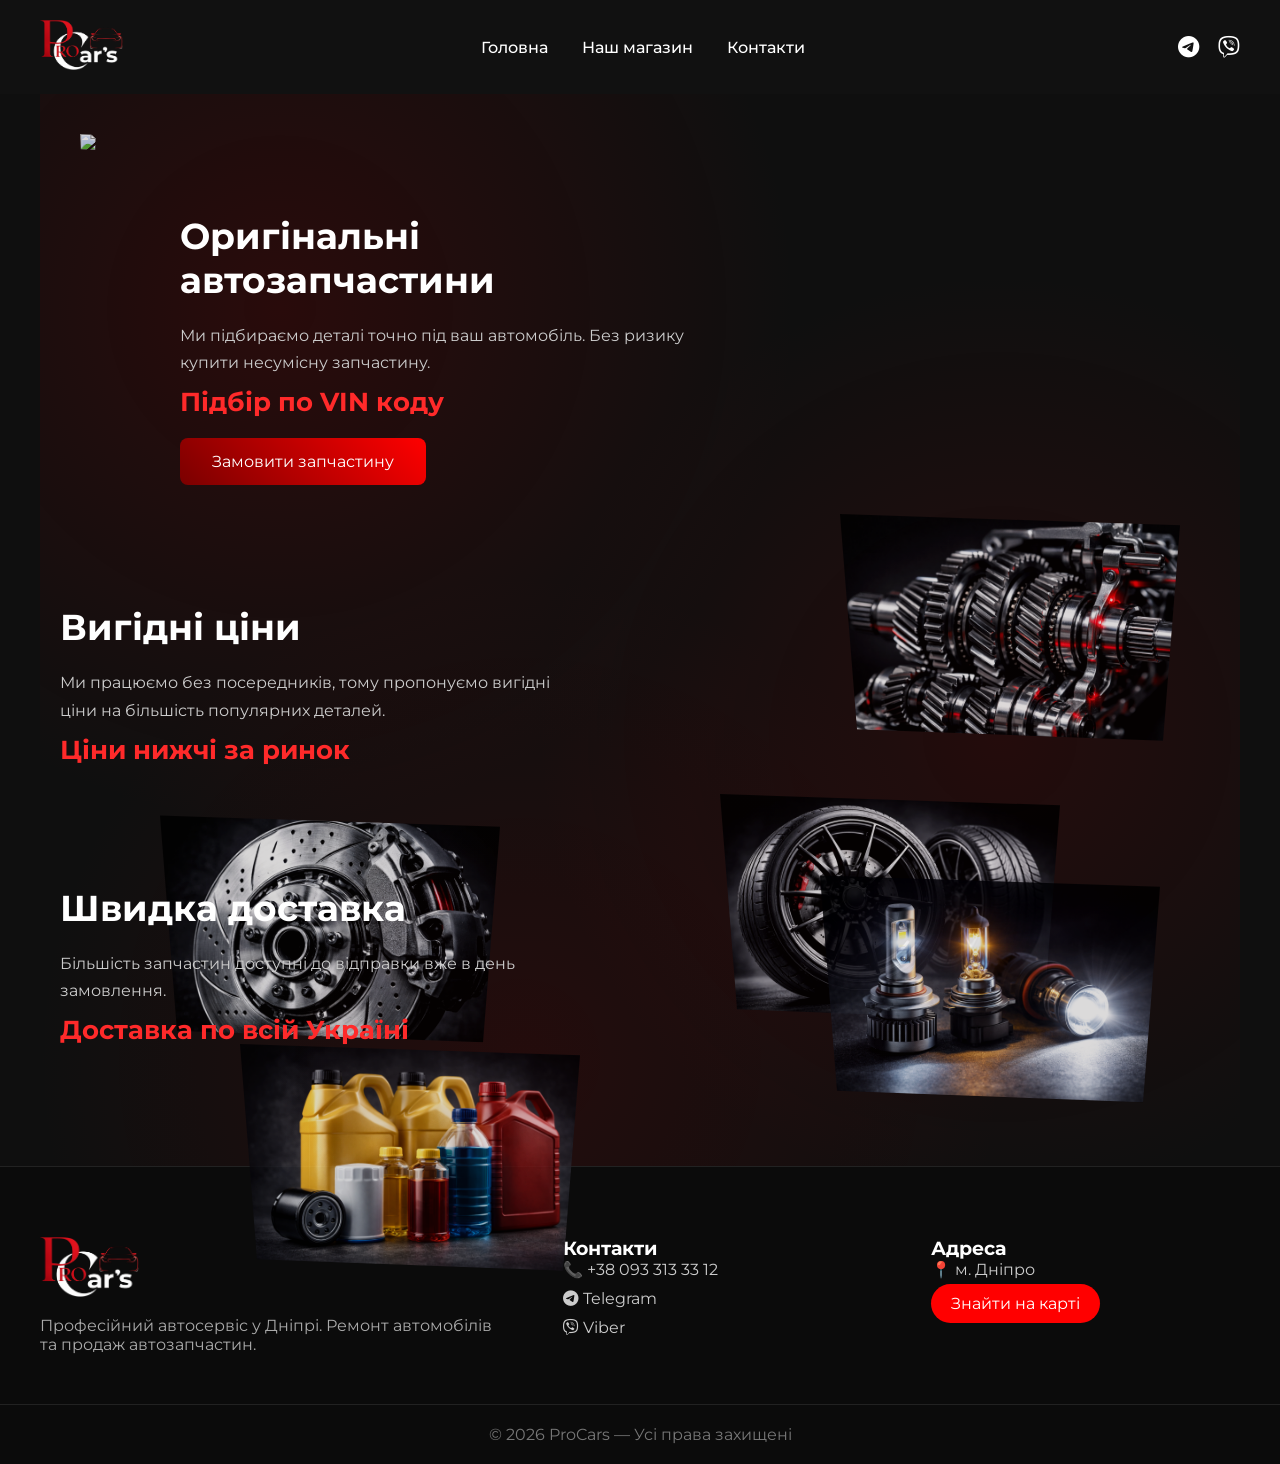
==== shop.html @ b76617d9 "1231вы" ====
<!DOCTYPE html>
<html lang="uk">

    <head>

        <meta charset="UTF-8">
        <meta name="viewport" content="width=device-width, initial-scale=1.0">

        <title>ProCars Магазин автозапчастин</title>

        <link rel="stylesheet" href="css/style.css">

        <link rel="stylesheet" href="https://cdnjs.cloudflare.com/ajax/libs/font-awesome/6.5.0/css/all.min.css">

        <link href="https://fonts.googleapis.com/css2?family=Montserrat:wght@300;400;500;600;700&display=swap" rel="stylesheet">

    </head>

    <body>


        <h1 class="seo-hidden">

        магазин автозапчастин україна
        купити автозапчастини
        підбір запчастин по vin
        оригінальні автозапчастини
        запчастини bmw audi mercedes volkswagen toyota
        автозапчастини дніпро
        доставка автозапчастин україна

        </h1>


        <header class="header">

            <div class="container header__wrap">

                <div class="logo">

                    <a href="index.html">
                        <img src="image/logo.png" alt="ProCars">
                    </a>

                </div>


                <nav class="nav">

                    <a href="index.html">Головна</a>
                    <a href="shop.html">Наш магазин</a>
                    <a href="#footer">Контакти</a>

                </nav>


                <div class="contacts">

                    <a href="https://t.me/">
                        <i class="fa-brands fa-telegram"></i>
                    </a>

                    <a href="viber://chat?number=+380933133312">
                        <i class="fa-brands fa-viber"></i>
                    </a>

                </div>


                <div class="burger" onclick="toggleMenu()">

                    <span></span>
                    <span></span>
                    <span></span>

                </div>

            </div>


            <div class="mobile-menu">

                <a href="index.html">Головна</a>
                <a href="shop.html">Наш магазин</a>
                <a href="#footer">Контакти</a>

                <div class="mobile-contacts">

                    <a href="https://t.me/">
                        <i class="fa-brands fa-telegram"></i> Telegram
                    </a>

                    <a href="viber://chat?number=+380933133312">
                        <i class="fa-brands fa-viber"></i> Viber
                    </a>

                </div>

            </div>

        </header>



        <section class="shop">


            <div class="shop-patch patch-engine">
                <img src="image/engine.jpg">
            </div>

            <div class="shop-patch patch-gearbox">
                <img src="image/gearbox.jpg">
            </div>

            <div class="shop-patch patch-brake">
                <img src="image/brake.jpg">
            </div>

            <div class="shop-patch patch-wheel">
                <img src="image/wheel.jpg">
            </div>

            <div class="shop-patch patch-filter">
                <img src="image/filter.jpg">
            </div>

            <div class="shop-patch patch-light">
                <img src="image/light.jpg">
            </div>


            <div class="shop-text">

                <h2>Оригінальні автозапчастини</h2>

                    <p>

                    Ми підбираємо деталі точно під ваш автомобіль.
                    Без ризику купити несумісну запчастину.

                    </p>

                <div class="shop-highlight">

                    Підбір по VIN коду

                </div>

                <a class="shop-btn" onclick="openPartsModal()">

                    Замовити запчастину

                </a>

            </div>


            <div class="shop-text">

            <h2>Вигідні ціни</h2>

            <p>

            Ми працюємо без посередників,
            тому пропонуємо вигідні ціни
            на більшість популярних деталей.

            </p>

            <div class="shop-highlight">

            Ціни нижчі за ринок

            </div>

            </div>


            <div class="shop-text">

            <h2>Швидка доставка</h2>

            <p>

            Більшість запчастин доступні
            до відправки вже в день замовлення.

            </p>

            <div class="shop-highlight">

            Доставка по всій Україні

            </div>

            </div>


        </section>



        <footer id="footer" class="footer">

        <div class="container footer-grid">

        <div class="footer-logo">

        <img src="image/logo.png">

        <p class="footer-desc">

        Професійний автосервіс у Дніпрі.
        Ремонт автомобілів та продаж автозапчастин.

        </p>

        </div>


        <div class="footer-contact">

        <h3>Контакти</h3>

        <a href="tel:+380933133312">

        📞 +38 093 313 33 12

        </a>

        <a href="https://t.me/">

        <i class="fa-brands fa-telegram"></i>
        Telegram

        </a>

        <a href="viber://chat?number=+380933133312">

        <i class="fa-brands fa-viber"></i>
        Viber

        </a>

        </div>


        <div class="footer-address">

        <h3>Адреса</h3>

        <p>

        📍 м. Дніпро

        </p>

        <a href="https://maps.google.com/?q=Dnipro" target="_blank" class="map-btn">

        Знайти на карті

        </a>

        </div>

        </div>


        <div class="footer-bottom">

        © 2026 ProCars — Усі права захищені

        </div>

        </footer>


        <div class="modal" id="partsModal">

        <div class="modal__content">

        <span class="modal__close" onclick="closePartsModal()">✕</span>

        <h3>Замовлення запчастини</h3>

        <input type="text" placeholder="Марка та модель авто">

        <input type="text" placeholder="Рік випуску">

        <input type="text" placeholder="VIN код">

        <textarea placeholder="Яка запчастина потрібна"></textarea>

        <button class="main-btn">

        Відправити запит

        </button>

        </div>

        </div>


        <script src="js/script.js"></script>

    </body>
</html>
---- css/style.css ----
/* =====================================
RESET
===================================== */

* {
    margin: 0;
    padding: 0;
    box-sizing: border-box;
}

body {
    font-family: "Montserrat", sans-serif;
    background: #0f0f0f;
    color: white;
}

a {
    text-decoration: none;
    color: inherit;
}

.container {
    width: 1200px;
    max-width: 95%;
    margin: auto;
}

.seo-hidden {
    position: absolute;
    left: -9999px;
}


/* =====================================
HEADER
===================================== */

.header {
    background: #111;
    padding: 20px 0;
    position: sticky;
    top: 0;
    z-index: 999;
}

.header__wrap {
    display: flex;
    align-items: center;
    justify-content: space-between;
}

.logo img {
    height: 50px;
}

.nav a {
    margin: 0 15px;
    font-weight: 500;
    position: relative;
}

.nav a::after {
    content: "";
    position: absolute;
    bottom: -5px;
    left: 0;
    width: 0%;
    height: 2px;
    background: red;
    transition: 0.3s;
}

.nav a:hover::after {
    width: 100%;
}

.contacts i {
    font-size: 22px;
    margin-left: 15px;
}

.contacts i:hover {
    color: red;
}


/* =====================================
BURGER
===================================== */

.burger {
    display: none;
    flex-direction: column;
    gap: 5px;
    cursor: pointer;
}

.burger span {
    width: 25px;
    height: 3px;
    background: white;
}


/* =====================================
MOBILE MENU
===================================== */

.mobile-menu {
    position: fixed;
    top: 0;
    right: -100%;
    width: 260px;
    height: 100vh;

    background: #111;

    display: flex;
    flex-direction: column;

    padding: 40px 30px;
    gap: 20px;

    transition: 0.3s;

    z-index: 9999;
}

.mobile-menu.active {
    right: 0;
}

.mobile-contacts {
    margin-top: 20px;

    display: flex;
    flex-direction: column;
    gap: 15px;
}


/* =====================================
HERO
===================================== */

.hero {
    height: 90vh;

    background: url("../image/fon.jpg") center/cover no-repeat;

    position: relative;

    display: flex;
    align-items: center;
    justify-content: center;

    text-align: center;
}

.hero__overlay {
    position: absolute;
    inset: 0;
    background: rgba(0,0,0,0.65);
}

.hero__content {
    position: relative;
    z-index: 2;
    max-width: 700px;
}

.hero h2 {
    font-size: 58px;
    margin-bottom: 20px;
    font-weight: 800;
}

.hero p {
    font-size: 22px;
    margin-bottom: 35px;
}

.main-btn {
    background: linear-gradient(45deg,#b80000,#ff0000);
    padding: 18px 50px;

    border: none;
    border-radius: 40px;

    font-size: 20px;
    font-weight: 700;

    cursor: pointer;

    box-shadow: 0 0 25px rgba(255,0,0,0.5);

    transition: 0.3s;
}

.main-btn:hover {
    transform: scale(1.05);
}

.hero__features {
    margin-top: 30px;

    display: flex;
    flex-direction: column;
    gap: 12px;

    align-items: center;
}

.hero__features p {
    background: rgba(255,255,255,0.1);
    padding: 10px 20px;
    border-radius: 12px;
}


/* =====================================
DIVIDER HERO → PARTS
===================================== */

.hero-divider {
    position: relative;
    height: 150px;
    background: #0f0f0f;
}

.hero-divider::before {

    content: "";

    position: absolute;

    top: -120px;
    left: 0;

    width: 100%;
    height: 200px;

    background: #0f0f0f;

    transform: skewY(-5deg);
}


/* =====================================
PARTS ORDER
===================================== */

.parts-order {
    position: relative;

    min-height: 80vh;

    display: flex;
    align-items: center;
    justify-content: center;

    text-align: center;
}

.parts-order::before {
    content: "";

    position: absolute;
    inset: 0;

    background:
        linear-gradient(rgba(0,0,0,0.85),rgba(0,0,0,0.95)),
        url("../image/parts-bg.jpg") center/cover no-repeat;
}

.parts-content {
    position: relative;
    z-index: 2;
    max-width: 700px;
}

.parts-content h2 {
    font-size: 48px;
    margin-bottom: 25px;
}

.parts-content p {
    font-size: 20px;
    color: #ddd;
    margin-bottom: 40px;
}

.order-btn {
    background: linear-gradient(45deg,#b80000,#ff0000);
    padding: 20px 55px;

    border: none;
    border-radius: 40px;

    font-size: 20px;

    cursor: pointer;
}


/* =====================================
SERVICES
===================================== */

.services {
    padding: 110px 0;
}

.section-title {
    text-align: center;
    font-size: 40px;
    margin-bottom: 70px;
}

.services-grid {
    display: grid;
    grid-template-columns: repeat(3,1fr);
    gap: 35px;
}

.service-card {
    background: #161616;

    padding: 40px;

    border-radius: 16px;

    text-align: center;

    transition: 0.3s;
}

.service-card:hover {
    transform: translateY(-8px);
    box-shadow: 0 10px 30px rgba(0,0,0,0.7);
}

.service-icon {
    width: 70px;
    height: 70px;

    background: red;

    margin: auto;
    margin-bottom: 20px;

    border-radius: 50%;

    display: flex;
    align-items: center;
    justify-content: center;
}


/* =====================================
SHOP PAGE
===================================== */

.shop {

    position: relative;

    max-width: 1200px;
    margin: auto;

    padding: 120px 20px;

    display: flex;
    flex-direction: column;
    gap: 120px;
}


/* фон */

.shop::before {

    content: "";

    position: absolute;
    inset: 0;

    background:

        radial-gradient(circle at 20% 20%, rgba(120,0,0,.25), transparent 40%),
        radial-gradient(circle at 80% 60%, rgba(120,0,0,.2), transparent 40%),
        radial-gradient(circle at 40% 90%, rgba(120,0,0,.2), transparent 40%);

    pointer-events: none;
}


/* латки */

.shop-patch {
    position: absolute;
    z-index: 1;
}

.shop-patch img {

    width: 340px;

    opacity: 0.85;

    clip-path: polygon(
        0 0,
        100% 5%,
        95% 100%,
        5% 95%
    );

    box-shadow: 0 20px 40px rgba(0,0,0,0.6);
}


/* позиции */

.patch-engine { top: 40px; left: 40px; }
.patch-gearbox { top: 420px; right: 60px; }
.patch-brake { bottom: 120px; left: 120px; }
.patch-wheel { top: 700px; right: 180px; }
.patch-filter { top: 950px; left: 200px; }
.patch-light { bottom: 60px; right: 80px; }


/* текст */

.shop-text {

    position: relative;
    z-index: 2;

    max-width: 520px;
}

.shop-text:nth-child(5) {
    margin-left: auto;
}

.shop-text:nth-child(7) {
    margin-left: 120px;
}

.shop-text h2 {
    font-size: 36px;
    margin-bottom: 20px;
}

.shop-text p {
    color: #ccc;
    line-height: 1.7;
}

.shop-highlight {
    font-size: 26px;
    font-weight: bold;
    color: #ff2a2a;
    margin-top: 10px;
}

.shop-btn {

    display: inline-block;

    margin-top: 20px;

    padding: 14px 32px;

    background: linear-gradient(45deg,#7a0000,#ff0000);

    border-radius: 8px;
}


/* =====================================
FOOTER
===================================== */

.footer {

    background: #0b0b0b;

    padding: 70px 0 0;

    border-top: 1px solid #222;
}

.footer-grid {

    display: grid;

    grid-template-columns: 1.5fr 1fr 1fr;

    gap: 60px;
}

.footer-logo img {
    height: 60px;
    margin-bottom: 15px;
}

.footer-desc {
    color: #aaa;
}

.footer-contact a {
    display: block;
    margin-bottom: 10px;
    color: #ccc;
}

.footer-address p {
    color: #ccc;
    margin-bottom: 15px;
}

.map-btn {

    background: red;

    padding: 10px 20px;

    border-radius: 25px;
}

.footer-bottom {

    text-align: center;

    margin-top: 50px;

    padding: 20px;

    border-top: 1px solid #222;

    color: #777;
}


/* =====================================
MODAL
===================================== */

.modal {

    position: fixed;

    top: 0;
    left: 0;

    width: 100%;
    height: 100%;

    display: none;

    align-items: center;
    justify-content: center;

    background: rgba(0,0,0,0.85);

    z-index: 99999;
}

.modal.active {
    display: flex;
}

.modal__content {

    position: relative;

    background: #111;

    padding: 45px;

    width: 420px;
    max-width: 90%;

    border-radius: 16px;

    box-shadow: 0 25px 70px rgba(0,0,0,0.9);
}

.modal__content input,
.modal__content textarea {

    width: 100%;

    padding: 14px;

    margin-bottom: 15px;

    background: #1c1c1c;

    border: none;
    border-radius: 6px;

    color: white;
}

.modal__close {

    position: absolute;

    top: 15px;
    right: 20px;

    font-size: 22px;

    cursor: pointer;
}


/* =====================================
ADAPTIVE
===================================== */

@media (max-width: 900px) {

    .nav {
        display: none;
    }

    .contacts {
        display: none;
    }

    .burger {
        display: flex;
    }

    .services-grid {
        grid-template-columns: 1fr 1fr;
    }

    .footer-grid {
        grid-template-columns: 1fr;
        text-align: center;
        gap: 40px;
    }

    .shop-patch {
        display: none;
    }

}

@media (max-width: 600px) {

    .hero h2 {
        font-size: 36px;
    }

    .hero p {
        font-size: 18px;
    }

    .services-grid {
        grid-template-columns: 1fr;
    }

    .parts-content h2 {
        font-size: 32px;
    }

}
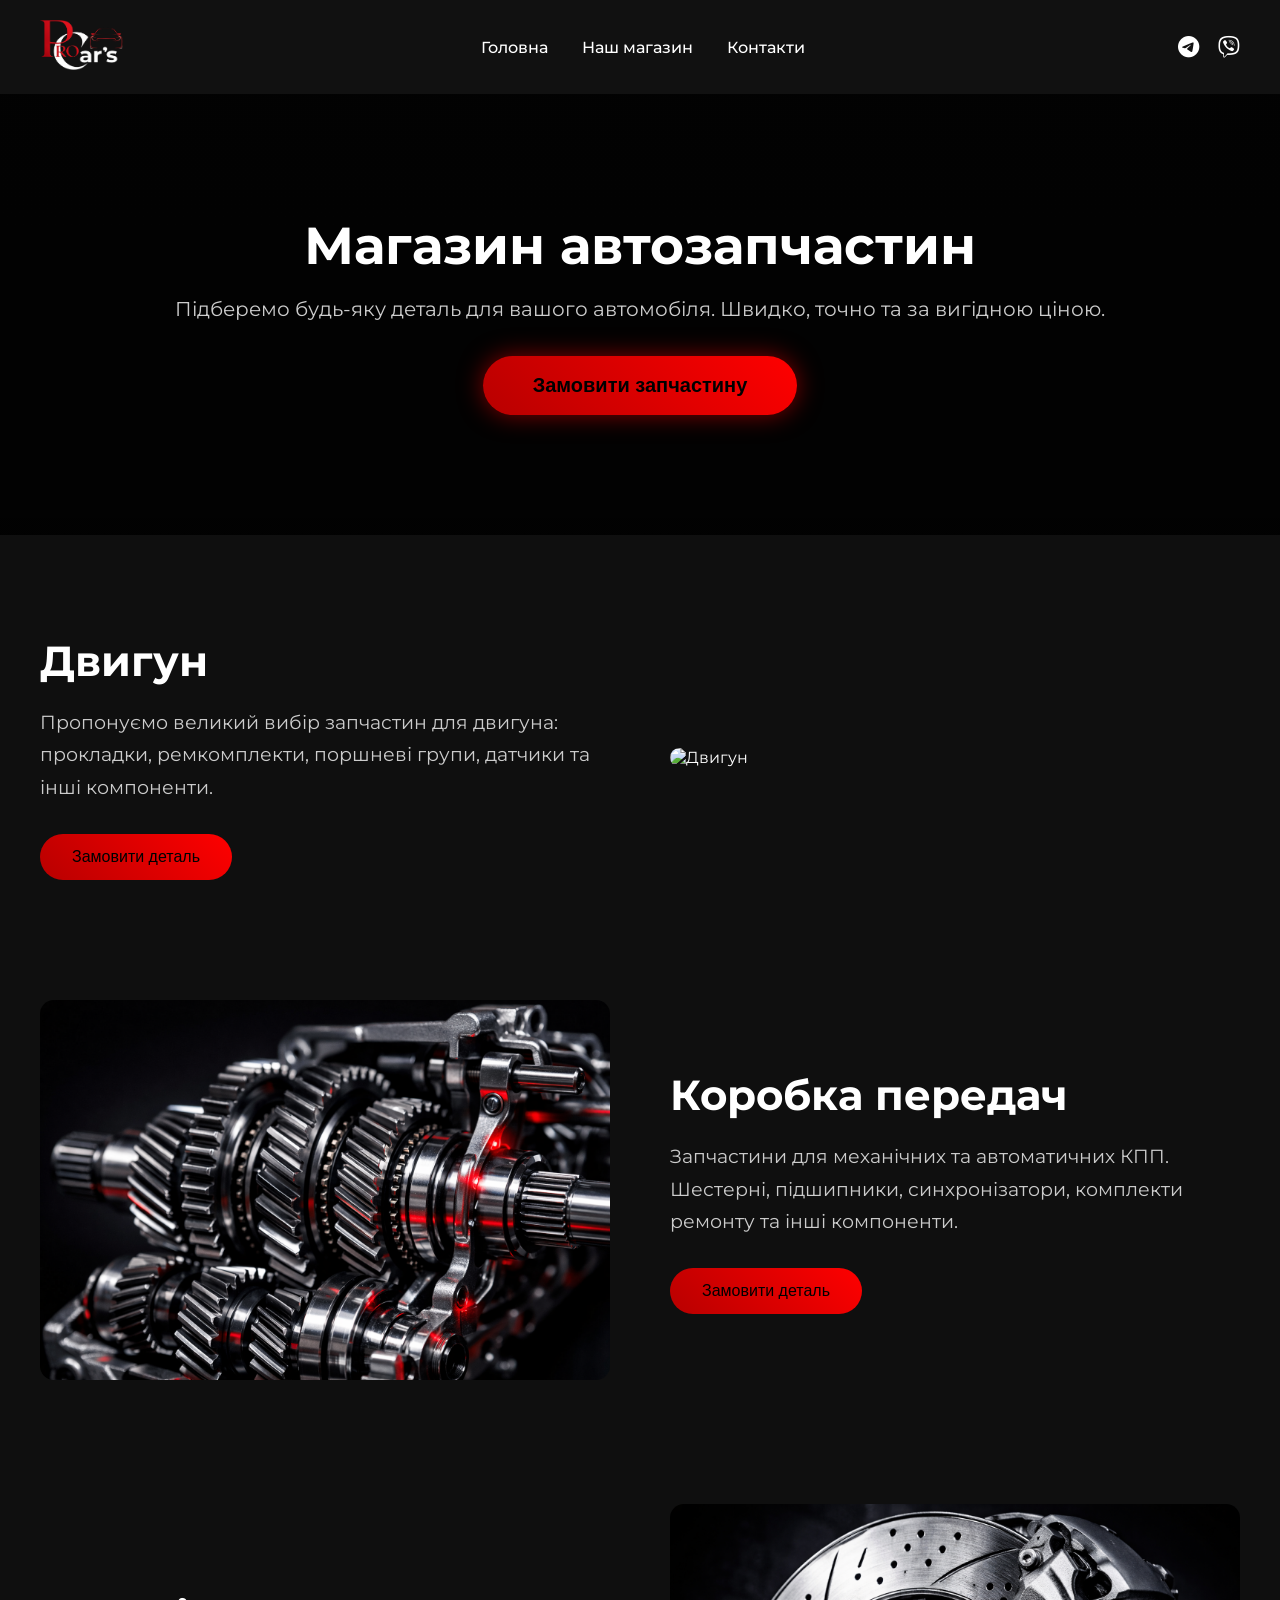
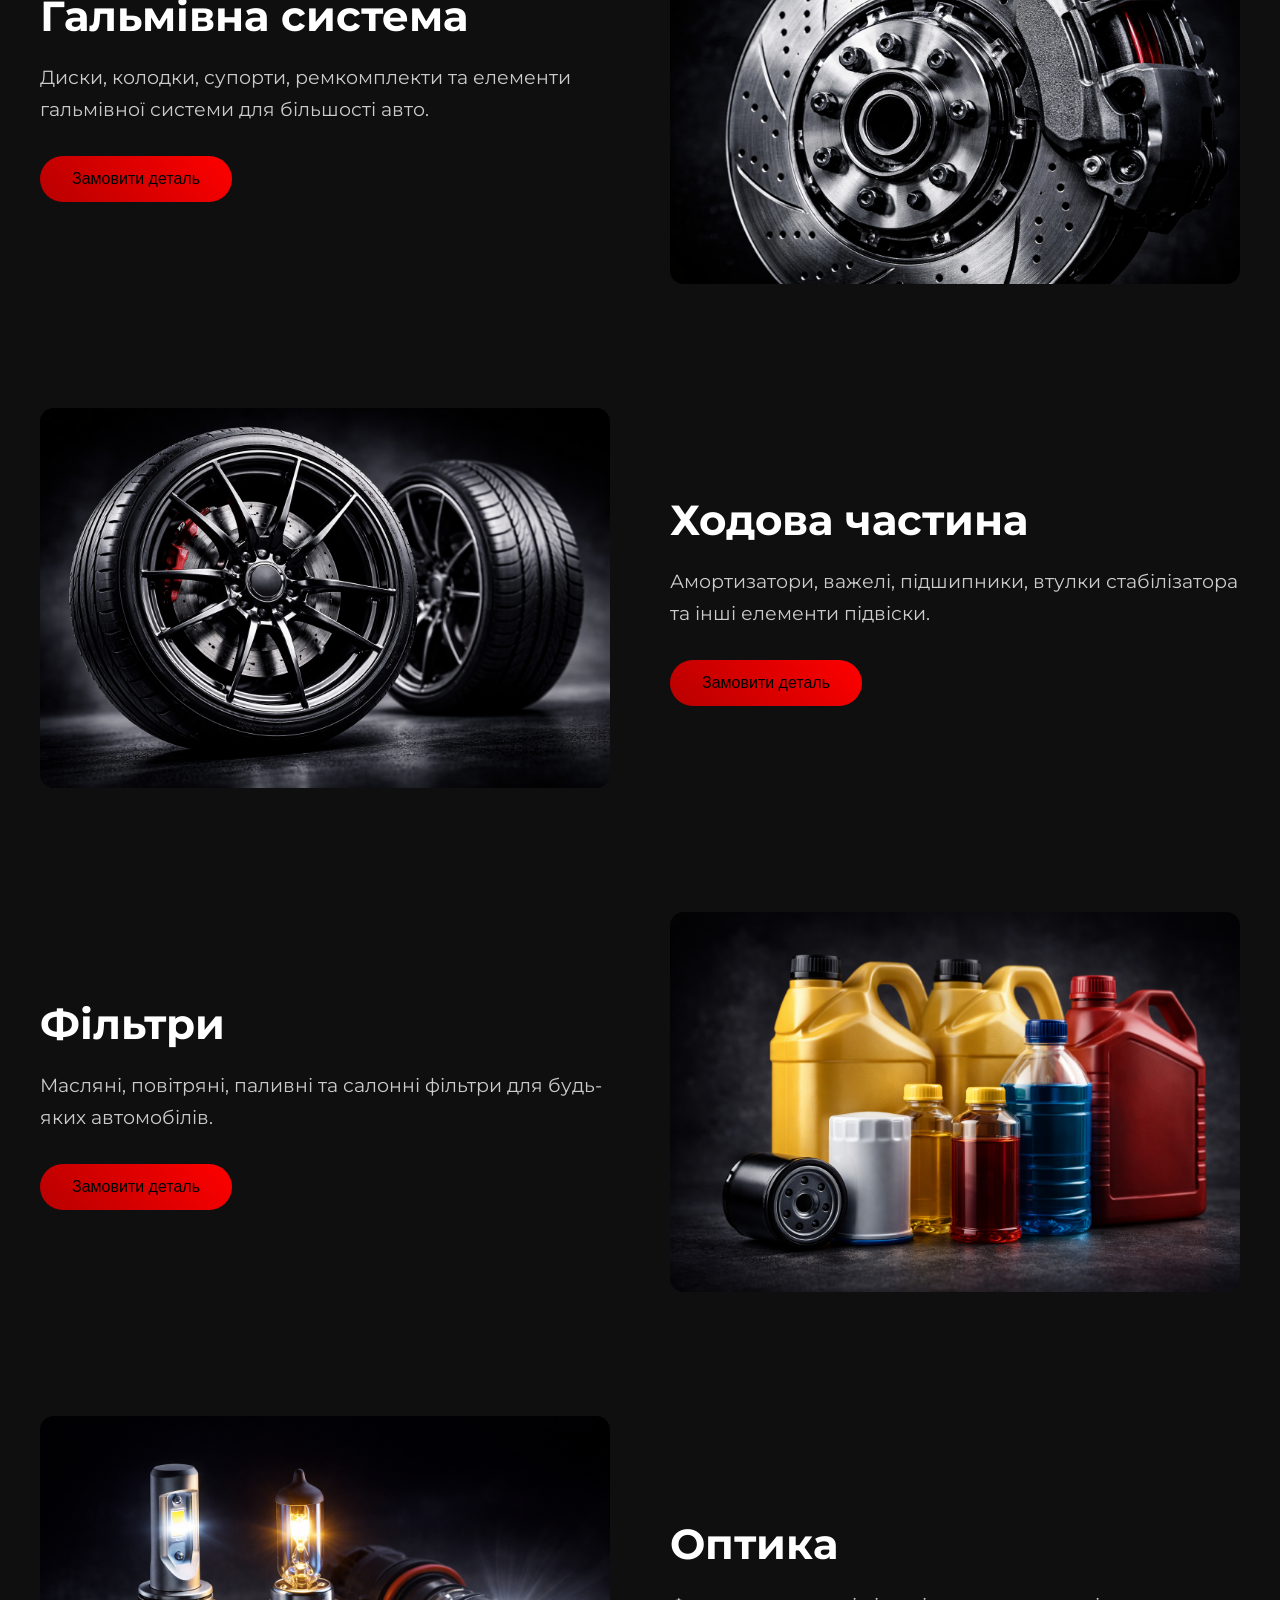
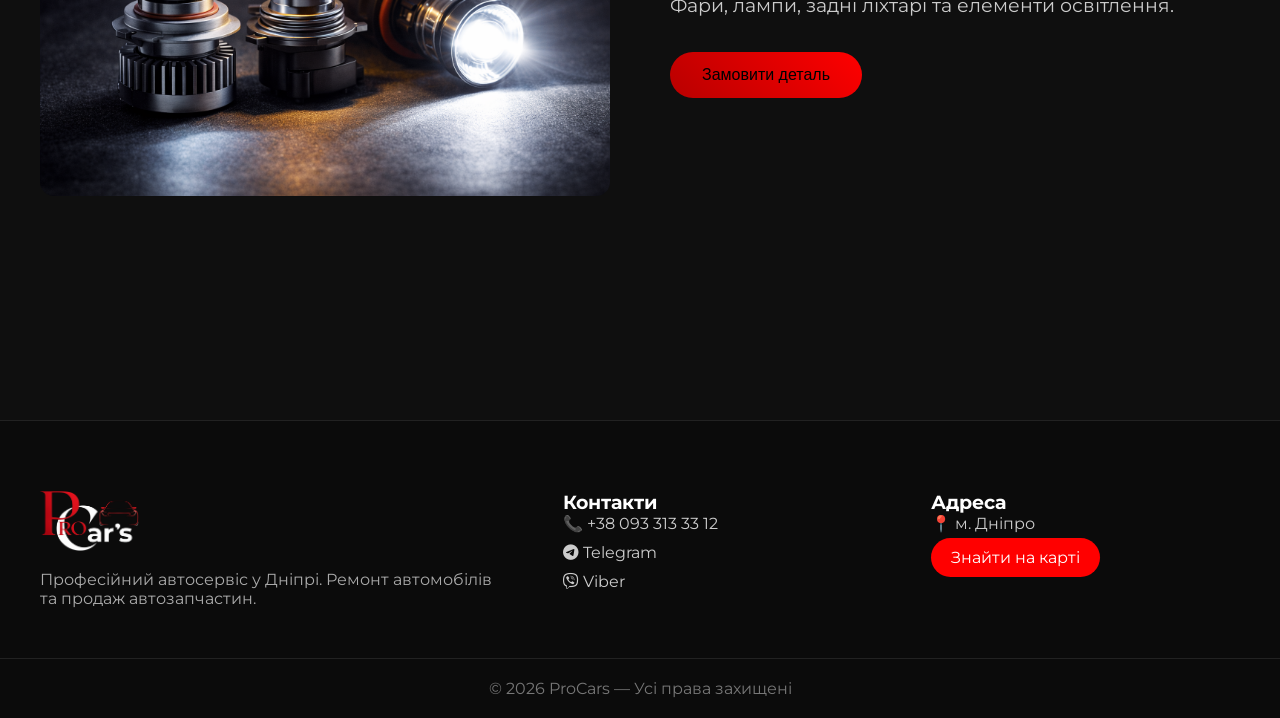
==== commit fd5e5156: "вапвап" ====
--- a/shop.html
+++ b/shop.html
@@ -1,309 +1,488 @@
 <!DOCTYPE html>
 <html lang="uk">
 
-    <head>
-
-        <meta charset="UTF-8">
-        <meta name="viewport" content="width=device-width, initial-scale=1.0">
-
-        <title>ProCars Магазин автозапчастин</title>
-
-        <link rel="stylesheet" href="css/style.css">
-
-        <link rel="stylesheet" href="https://cdnjs.cloudflare.com/ajax/libs/font-awesome/6.5.0/css/all.min.css">
-
-        <link href="https://fonts.googleapis.com/css2?family=Montserrat:wght@300;400;500;600;700&display=swap" rel="stylesheet">
-
-    </head>
-
-    <body>
-
-
-        <h1 class="seo-hidden">
-
-        магазин автозапчастин україна
-        купити автозапчастини
-        підбір запчастин по vin
-        оригінальні автозапчастини
-        запчастини bmw audi mercedes volkswagen toyota
-        автозапчастини дніпро
-        доставка автозапчастин україна
-
-        </h1>
-
-
-        <header class="header">
-
-            <div class="container header__wrap">
-
-                <div class="logo">
-
-                    <a href="index.html">
-                        <img src="image/logo.png" alt="ProCars">
-                    </a>
-
-                </div>
-
-
-                <nav class="nav">
-
-                    <a href="index.html">Головна</a>
-                    <a href="shop.html">Наш магазин</a>
-                    <a href="#footer">Контакти</a>
-
-                </nav>
-
-
-                <div class="contacts">
-
-                    <a href="https://t.me/">
-                        <i class="fa-brands fa-telegram"></i>
-                    </a>
-
-                    <a href="viber://chat?number=+380933133312">
-                        <i class="fa-brands fa-viber"></i>
-                    </a>
-
-                </div>
-
-
-                <div class="burger" onclick="toggleMenu()">
-
-                    <span></span>
-                    <span></span>
-                    <span></span>
-
-                </div>
-
-            </div>
-
-
-            <div class="mobile-menu">
-
-                <a href="index.html">Головна</a>
-                <a href="shop.html">Наш магазин</a>
-                <a href="#footer">Контакти</a>
-
-                <div class="mobile-contacts">
-
-                    <a href="https://t.me/">
-                        <i class="fa-brands fa-telegram"></i> Telegram
-                    </a>
-
-                    <a href="viber://chat?number=+380933133312">
-                        <i class="fa-brands fa-viber"></i> Viber
-                    </a>
-
-                </div>
-
-            </div>
-
-        </header>
-
-
-
-        <section class="shop">
-
-
-            <div class="shop-patch patch-engine">
-                <img src="image/engine.jpg">
-            </div>
-
-            <div class="shop-patch patch-gearbox">
-                <img src="image/gearbox.jpg">
-            </div>
-
-            <div class="shop-patch patch-brake">
-                <img src="image/brake.jpg">
-            </div>
-
-            <div class="shop-patch patch-wheel">
-                <img src="image/wheel.jpg">
-            </div>
-
-            <div class="shop-patch patch-filter">
-                <img src="image/filter.jpg">
-            </div>
-
-            <div class="shop-patch patch-light">
-                <img src="image/light.jpg">
-            </div>
-
-
-            <div class="shop-text">
-
-                <h2>Оригінальні автозапчастини</h2>
-
-                    <p>
-
-                    Ми підбираємо деталі точно під ваш автомобіль.
-                    Без ризику купити несумісну запчастину.
-
-                    </p>
-
-                <div class="shop-highlight">
-
-                    Підбір по VIN коду
-
-                </div>
-
-                <a class="shop-btn" onclick="openPartsModal()">
-
-                    Замовити запчастину
-
-                </a>
-
-            </div>
-
-
-            <div class="shop-text">
-
-            <h2>Вигідні ціни</h2>
-
-            <p>
-
-            Ми працюємо без посередників,
-            тому пропонуємо вигідні ціни
-            на більшість популярних деталей.
-
-            </p>
-
-            <div class="shop-highlight">
-
-            Ціни нижчі за ринок
-
-            </div>
-
-            </div>
-
-
-            <div class="shop-text">
-
-            <h2>Швидка доставка</h2>
-
-            <p>
-
-            Більшість запчастин доступні
-            до відправки вже в день замовлення.
-
-            </p>
-
-            <div class="shop-highlight">
-
-            Доставка по всій Україні
-
-            </div>
-
-            </div>
-
-
-        </section>
-
-
-
-        <footer id="footer" class="footer">
-
-        <div class="container footer-grid">
-
-        <div class="footer-logo">
-
-        <img src="image/logo.png">
-
-        <p class="footer-desc">
-
-        Професійний автосервіс у Дніпрі.
-        Ремонт автомобілів та продаж автозапчастин.
+<head>
+
+    <!-- META -->
+
+    <meta charset="UTF-8">
+    <meta name="viewport" content="width=device-width, initial-scale=1.0">
+
+    <title>ProCars Магазин автозапчастин</title>
+
+
+    <!-- CSS -->
+
+    <link rel="stylesheet" href="css/style.css">
+
+
+    <!-- ICONS -->
+
+    <link rel="stylesheet"
+          href="https://cdnjs.cloudflare.com/ajax/libs/font-awesome/6.5.0/css/all.min.css">
+
+
+    <!-- FONTS -->
+
+    <link href="https://fonts.googleapis.com/css2?family=Montserrat:wght@300;400;500;600;700&display=swap"
+          rel="stylesheet">
+
+</head>
+
+
+
+<body>
+
+
+<!-- SEO H1 -->
+
+<h1 class="seo-hidden">
+
+    магазин автозапчастин україна
+    купити автозапчастини
+    підбір запчастин по vin
+    оригінальні автозапчастини
+    запчастини bmw audi mercedes volkswagen toyota
+    автозапчастини дніпро
+    доставка автозапчастин україна
+
+</h1>
+
+
+
+<!-- =====================================
+HEADER
+===================================== -->
+
+<header class="header">
+
+    <div class="container header__wrap">
+
+        <div class="logo">
+
+            <a href="index.html">
+                <img src="image/logo.png" alt="ProCars">
+            </a>
+
+        </div>
+
+
+        <nav class="nav">
+
+            <a href="index.html">Головна</a>
+            <a href="shop.html">Наш магазин</a>
+            <a href="#footer">Контакти</a>
+
+        </nav>
+
+
+        <div class="contacts">
+
+            <a href="https://t.me/">
+                <i class="fa-brands fa-telegram"></i>
+            </a>
+
+            <a href="viber://chat?number=+380933133312">
+                <i class="fa-brands fa-viber"></i>
+            </a>
+
+        </div>
+
+
+        <div class="burger" onclick="toggleMenu()">
+
+            <span></span>
+            <span></span>
+            <span></span>
+
+        </div>
+
+    </div>
+
+
+    <!-- MOBILE MENU -->
+
+    <div class="mobile-menu">
+
+        <a href="index.html">Головна</a>
+        <a href="shop.html">Наш магазин</a>
+        <a href="#footer">Контакти</a>
+
+        <div class="mobile-contacts">
+
+            <a href="https://t.me/">
+                <i class="fa-brands fa-telegram"></i> Telegram
+            </a>
+
+            <a href="viber://chat?number=+380933133312">
+                <i class="fa-brands fa-viber"></i> Viber
+            </a>
+
+        </div>
+
+    </div>
+
+</header>
+
+
+
+<!-- =====================================
+SHOP HERO
+===================================== -->
+
+<section class="shop-hero">
+
+    <div class="container">
+
+        <h2>
+
+            Магазин автозапчастин
+
+        </h2>
+
+        <p>
+
+            Підберемо будь-яку деталь для вашого автомобіля.
+            Швидко, точно та за вигідною ціною.
 
         </p>
 
-        </div>
-
-
-        <div class="footer-contact">
-
-        <h3>Контакти</h3>
-
-        <a href="tel:+380933133312">
-
-        📞 +38 093 313 33 12
-
-        </a>
-
-        <a href="https://t.me/">
-
-        <i class="fa-brands fa-telegram"></i>
-        Telegram
-
-        </a>
-
-        <a href="viber://chat?number=+380933133312">
-
-        <i class="fa-brands fa-viber"></i>
-        Viber
-
-        </a>
-
-        </div>
-
-
-        <div class="footer-address">
-
-        <h3>Адреса</h3>
-
-        <p>
-
-        📍 м. Дніпро
-
-        </p>
-
-        <a href="https://maps.google.com/?q=Dnipro" target="_blank" class="map-btn">
-
-        Знайти на карті
-
-        </a>
-
-        </div>
-
-        </div>
-
-
-        <div class="footer-bottom">
-
-        © 2026 ProCars — Усі права захищені
-
-        </div>
-
-        </footer>
-
-
-        <div class="modal" id="partsModal">
-
-        <div class="modal__content">
+        <button class="main-btn" onclick="openPartsModal()">
+
+            Замовити запчастину
+
+        </button>
+
+    </div>
+
+</section>
+
+
+
+<!-- =====================================
+SHOP CONTENT (СТЕНГАЗЕТА)
+===================================== -->
+
+<section class="shop-categories">
+
+    <div class="container">
+
+
+
+        <!-- ENGINE -->
+
+        <div class="shop-row">
+
+            <div class="shop-text">
+
+                <h2>Двигун</h2>
+
+                <p>
+
+                    Пропонуємо великий вибір запчастин для двигуна:
+                    прокладки, ремкомплекти, поршневі групи,
+                    датчики та інші компоненти.
+
+                </p>
+
+                <button class="shop-btn" onclick="openPartsModal()">
+
+                    Замовити деталь
+
+                </button>
+
+            </div>
+
+
+            <div class="shop-image">
+
+                <img src="image/engine.jpg" alt="Двигун">
+
+            </div>
+
+        </div>
+
+
+
+        <!-- GEARBOX -->
+
+        <div class="shop-row reverse">
+
+            <div class="shop-text">
+
+                <h2>Коробка передач</h2>
+
+                <p>
+
+                    Запчастини для механічних та автоматичних КПП.
+                    Шестерні, підшипники, синхронізатори,
+                    комплекти ремонту та інші компоненти.
+
+                </p>
+
+                <button class="shop-btn" onclick="openPartsModal()">
+
+                    Замовити деталь
+
+                </button>
+
+            </div>
+
+
+            <div class="shop-image">
+
+                <img src="image/gearbox.jpg" alt="Коробка передач">
+
+            </div>
+
+        </div>
+
+
+
+        <!-- BRAKES -->
+
+        <div class="shop-row">
+
+            <div class="shop-text">
+
+                <h2>Гальмівна система</h2>
+
+                <p>
+
+                    Диски, колодки, супорти,
+                    ремкомплекти та елементи
+                    гальмівної системи для більшості авто.
+
+                </p>
+
+                <button class="shop-btn" onclick="openPartsModal()">
+
+                    Замовити деталь
+
+                </button>
+
+            </div>
+
+
+            <div class="shop-image">
+
+                <img src="image/brake.jpg" alt="Гальма">
+
+            </div>
+
+        </div>
+
+
+
+        <!-- SUSPENSION -->
+
+        <div class="shop-row reverse">
+
+            <div class="shop-text">
+
+                <h2>Ходова частина</h2>
+
+                <p>
+
+                    Амортизатори, важелі,
+                    підшипники, втулки стабілізатора
+                    та інші елементи підвіски.
+
+                </p>
+
+                <button class="shop-btn" onclick="openPartsModal()">
+
+                    Замовити деталь
+
+                </button>
+
+            </div>
+
+
+            <div class="shop-image">
+
+                <img src="image/wheel.jpg" alt="Ходова">
+
+            </div>
+
+        </div>
+
+
+
+        <!-- FILTERS -->
+
+        <div class="shop-row">
+
+            <div class="shop-text">
+
+                <h2>Фільтри</h2>
+
+                <p>
+
+                    Масляні, повітряні,
+                    паливні та салонні
+                    фільтри для будь-яких автомобілів.
+
+                </p>
+
+                <button class="shop-btn" onclick="openPartsModal()">
+
+                    Замовити деталь
+
+                </button>
+
+            </div>
+
+
+            <div class="shop-image">
+
+                <img src="image/filter.jpg" alt="Фільтри">
+
+            </div>
+
+        </div>
+
+
+
+        <!-- LIGHT -->
+
+        <div class="shop-row reverse">
+
+            <div class="shop-text">
+
+                <h2>Оптика</h2>
+
+                <p>
+
+                    Фари, лампи,
+                    задні ліхтарі
+                    та елементи освітлення.
+
+                </p>
+
+                <button class="shop-btn" onclick="openPartsModal()">
+
+                    Замовити деталь
+
+                </button>
+
+            </div>
+
+
+            <div class="shop-image">
+
+                <img src="image/light.jpg" alt="Оптика">
+
+            </div>
+
+        </div>
+
+
+
+    </div>
+
+</section>
+
+
+
+<!-- =====================================
+MODAL
+===================================== -->
+
+<div class="modal" id="partsModal">
+
+    <div class="modal__content">
 
         <span class="modal__close" onclick="closePartsModal()">✕</span>
 
         <h3>Замовлення запчастини</h3>
 
         <input type="text" placeholder="Марка та модель авто">
-
         <input type="text" placeholder="Рік випуску">
-
         <input type="text" placeholder="VIN код">
 
         <textarea placeholder="Яка запчастина потрібна"></textarea>
 
         <button class="main-btn">
-
-        Відправити запит
-
+            Відправити запит
         </button>
 
-        </div>
-
-        </div>
-
-
-        <script src="js/script.js"></script>
-
-    </body>
+    </div>
+
+</div>
+
+
+
+<!-- =====================================
+FOOTER
+===================================== -->
+
+<footer id="footer" class="footer">
+
+<div class="container footer-grid">
+
+<div class="footer-logo">
+
+<img src="image/logo.png">
+
+<p class="footer-desc">
+
+Професійний автосервіс у Дніпрі.
+Ремонт автомобілів та продаж автозапчастин.
+
+</p>
+
+</div>
+
+
+<div class="footer-contact">
+
+<h3>Контакти</h3>
+
+<a href="tel:+380933133312">
+📞 +38 093 313 33 12
+</a>
+
+<a href="https://t.me/">
+<i class="fa-brands fa-telegram"></i> Telegram
+</a>
+
+<a href="viber://chat?number=+380933133312">
+<i class="fa-brands fa-viber"></i> Viber
+</a>
+
+</div>
+
+
+<div class="footer-address">
+
+<h3>Адреса</h3>
+
+<p>
+📍 м. Дніпро
+</p>
+
+<a href="https://maps.google.com/?q=Dnipro"
+   target="_blank"
+   class="map-btn">
+
+Знайти на карті
+
+</a>
+
+</div>
+
+</div>
+
+<div class="footer-bottom">
+© 2026 ProCars — Усі права захищені
+</div>
+
+</footer>
+
+
+
+<script src="js/script.js"></script>
+
+</body>
 </html>
--- a/css/style.css
+++ b/css/style.css
@@ -3,32 +3,43 @@
 ===================================== */
 
 * {
+
     margin: 0;
     padding: 0;
     box-sizing: border-box;
+
 }
 
 body {
+
     font-family: "Montserrat", sans-serif;
     background: #0f0f0f;
     color: white;
+
 }
 
 a {
+
     text-decoration: none;
     color: inherit;
+
 }
 
 .container {
+
     width: 1200px;
     max-width: 95%;
     margin: auto;
+
 }
 
 .seo-hidden {
+
     position: absolute;
     left: -9999px;
-}
+
+}
+
 
 
 /* =====================================
@@ -36,52 +47,75 @@
 ===================================== */
 
 .header {
+
     background: #111;
     padding: 20px 0;
+
     position: sticky;
     top: 0;
     z-index: 999;
+
 }
 
 .header__wrap {
+
     display: flex;
     align-items: center;
     justify-content: space-between;
+
 }
 
 .logo img {
+
     height: 50px;
+
 }
 
 .nav a {
+
     margin: 0 15px;
     font-weight: 500;
     position: relative;
+
 }
 
 .nav a::after {
+
     content: "";
     position: absolute;
+
     bottom: -5px;
     left: 0;
+
     width: 0%;
     height: 2px;
+
     background: red;
-    transition: 0.3s;
+
+    transition: .3s;
+
 }
 
 .nav a:hover::after {
+
     width: 100%;
+
 }
 
 .contacts i {
+
     font-size: 22px;
     margin-left: 15px;
+    transition: .2s;
+
 }
 
 .contacts i:hover {
+
     color: red;
-}
+
+}
+
 
 
 /* =====================================
@@ -89,17 +123,22 @@
 ===================================== */
 
 .burger {
+
     display: none;
     flex-direction: column;
     gap: 5px;
     cursor: pointer;
+
 }
 
 .burger span {
+
     width: 25px;
     height: 3px;
     background: white;
-}
+
+}
+
 
 
 /* =====================================
@@ -107,9 +146,12 @@
 ===================================== */
 
 .mobile-menu {
+
     position: fixed;
+
     top: 0;
     right: -100%;
+
     width: 260px;
     height: 100vh;
 
@@ -121,22 +163,29 @@
     padding: 40px 30px;
     gap: 20px;
 
-    transition: 0.3s;
+    transition: .3s;
 
     z-index: 9999;
+
 }
 
 .mobile-menu.active {
+
     right: 0;
+
 }
 
 .mobile-contacts {
+
     margin-top: 20px;
 
     display: flex;
     flex-direction: column;
+
     gap: 15px;
-}
+
+}
+
 
 
 /* =====================================
@@ -144,6 +193,7 @@
 ===================================== */
 
 .hero {
+
     height: 90vh;
 
     background: url("../image/fon.jpg") center/cover no-repeat;
@@ -155,33 +205,45 @@
     justify-content: center;
 
     text-align: center;
+
 }
 
 .hero__overlay {
+
     position: absolute;
     inset: 0;
+
     background: rgba(0,0,0,0.65);
+
 }
 
 .hero__content {
+
     position: relative;
     z-index: 2;
+
     max-width: 700px;
+
 }
 
 .hero h2 {
+
     font-size: 58px;
     margin-bottom: 20px;
-    font-weight: 800;
+
 }
 
 .hero p {
+
     font-size: 22px;
     margin-bottom: 35px;
+
 }
 
 .main-btn {
+
     background: linear-gradient(45deg,#b80000,#ff0000);
+
     padding: 18px 50px;
 
     border: none;
@@ -194,397 +256,280 @@
 
     box-shadow: 0 0 25px rgba(255,0,0,0.5);
 
-    transition: 0.3s;
+    transition: .3s;
+
 }
 
 .main-btn:hover {
+
     transform: scale(1.05);
-}
-
-.hero__features {
-    margin-top: 30px;
+
+}
+
+
+
+/* =====================================
+SHOP HERO
+===================================== */
+
+.shop-hero {
+
+    padding: 120px 0;
+
+    text-align: center;
+
+    background:
+
+    linear-gradient(rgba(0,0,0,.85),rgba(0,0,0,.9)),
+    url("../image/parts-bg.jpg") center/cover no-repeat;
+
+}
+
+.shop-hero h2 {
+
+    font-size: 52px;
+    margin-bottom: 20px;
+
+}
+
+.shop-hero p {
+
+    font-size: 20px;
+    color: #ccc;
+    margin-bottom: 35px;
+
+}
+
+
+
+/* =====================================
+SHOP WALL (ZIG ZAG)
+===================================== */
+
+.shop-categories {
+
+    padding: 100px 0;
+
+}
+
+.shop-row {
+
+    display: flex;
+
+    align-items: center;
+
+    gap: 60px;
+
+    margin-bottom: 120px;
+
+}
+
+.shop-row.reverse {
+
+    flex-direction: row-reverse;
+
+}
+
+
+
+/* TEXT */
+
+.shop-text {
+
+    flex: 1;
+
+}
+
+.shop-text h2 {
+
+    font-size: 42px;
+
+    margin-bottom: 20px;
+
+}
+
+.shop-text p {
+
+    font-size: 19px;
+
+    color: #ccc;
+
+    line-height: 1.7;
+
+    margin-bottom: 30px;
+
+}
+
+
+
+/* IMAGE */
+
+.shop-image {
+
+    flex: 1;
+
+}
+
+.shop-image img {
+
+    width: 100%;
+
+    height: 380px;
+
+    object-fit: cover;
+
+    border-radius: 14px;
+
+}
+
+
+
+/* BUTTON */
+
+.shop-btn {
+
+    background: linear-gradient(45deg,#b80000,#ff0000);
+
+    padding: 14px 32px;
+
+    border: none;
+
+    border-radius: 30px;
+
+    font-size: 16px;
+
+    cursor: pointer;
+
+}
+
+
+
+/* =====================================
+FOOTER
+===================================== */
+
+.footer {
+
+    background: #0b0b0b;
+
+    padding: 70px 0 0;
+
+    border-top: 1px solid #222;
+
+}
+
+.footer-grid {
+
+    display: grid;
+
+    grid-template-columns: 1.5fr 1fr 1fr;
+
+    gap: 60px;
+
+}
+
+.footer-logo img {
+
+    height: 60px;
+    margin-bottom: 15px;
+
+}
+
+.footer-desc {
+
+    color: #aaa;
+
+}
+
+.footer-contact a {
+
+    display: block;
+    margin-bottom: 10px;
+
+    color: #ccc;
+
+}
+
+.footer-address p {
+
+    color: #ccc;
+    margin-bottom: 15px;
+
+}
+
+.map-btn {
+
+    background: red;
+
+    padding: 10px 20px;
+
+    border-radius: 25px;
+
+}
+
+.footer-bottom {
+
+    text-align: center;
+
+    margin-top: 50px;
+
+    padding: 20px;
+
+    border-top: 1px solid #222;
+
+    color: #777;
+
+}
+
+
+
+/* =====================================
+MODAL
+===================================== */
+
+.modal {
+
+    position: fixed;
+
+    inset: 0;
+
+    display: none;
+
+    align-items: center;
+    justify-content: center;
+
+    padding: 30px;
+
+    background: rgba(0,0,0,0.85);
+
+    z-index: 99999;
+
+}
+
+.modal.active {
+
+    display: flex;
+
+}
+
+.modal__content {
+
+    position: relative;
+
+    width: 480px;
+    max-width: 100%;
+
+    background: #121212;
+
+    border-radius: 16px;
+
+    padding: 40px 35px;
 
     display: flex;
     flex-direction: column;
-    gap: 12px;
-
-    align-items: center;
-}
-
-.hero__features p {
-    background: rgba(255,255,255,0.1);
-    padding: 10px 20px;
-    border-radius: 12px;
-}
-
-
-/* =====================================
-DIVIDER HERO → PARTS
-===================================== */
-
-.hero-divider {
-    position: relative;
-    height: 150px;
-    background: #0f0f0f;
-}
-
-.hero-divider::before {
-
-    content: "";
-
-    position: absolute;
-
-    top: -120px;
-    left: 0;
-
-    width: 100%;
-    height: 200px;
-
-    background: #0f0f0f;
-
-    transform: skewY(-5deg);
-}
-
-
-/* =====================================
-PARTS ORDER
-===================================== */
-
-.parts-order {
-    position: relative;
-
-    min-height: 80vh;
-
-    display: flex;
-    align-items: center;
-    justify-content: center;
-
-    text-align: center;
-}
-
-.parts-order::before {
-    content: "";
-
-    position: absolute;
-    inset: 0;
-
-    background:
-        linear-gradient(rgba(0,0,0,0.85),rgba(0,0,0,0.95)),
-        url("../image/parts-bg.jpg") center/cover no-repeat;
-}
-
-.parts-content {
-    position: relative;
-    z-index: 2;
-    max-width: 700px;
-}
-
-.parts-content h2 {
-    font-size: 48px;
-    margin-bottom: 25px;
-}
-
-.parts-content p {
-    font-size: 20px;
-    color: #ddd;
-    margin-bottom: 40px;
-}
-
-.order-btn {
-    background: linear-gradient(45deg,#b80000,#ff0000);
-    padding: 20px 55px;
-
-    border: none;
-    border-radius: 40px;
-
-    font-size: 20px;
-
-    cursor: pointer;
-}
-
-
-/* =====================================
-SERVICES
-===================================== */
-
-.services {
-    padding: 110px 0;
-}
-
-.section-title {
-    text-align: center;
-    font-size: 40px;
-    margin-bottom: 70px;
-}
-
-.services-grid {
-    display: grid;
-    grid-template-columns: repeat(3,1fr);
-    gap: 35px;
-}
-
-.service-card {
-    background: #161616;
-
-    padding: 40px;
-
-    border-radius: 16px;
-
-    text-align: center;
-
-    transition: 0.3s;
-}
-
-.service-card:hover {
-    transform: translateY(-8px);
-    box-shadow: 0 10px 30px rgba(0,0,0,0.7);
-}
-
-.service-icon {
-    width: 70px;
-    height: 70px;
-
-    background: red;
-
-    margin: auto;
-    margin-bottom: 20px;
-
-    border-radius: 50%;
-
-    display: flex;
-    align-items: center;
-    justify-content: center;
-}
-
-
-/* =====================================
-SHOP PAGE
-===================================== */
-
-.shop {
-
-    position: relative;
-
-    max-width: 1200px;
-    margin: auto;
-
-    padding: 120px 20px;
-
-    display: flex;
-    flex-direction: column;
-    gap: 120px;
-}
-
-
-/* фон */
-
-.shop::before {
-
-    content: "";
-
-    position: absolute;
-    inset: 0;
-
-    background:
-
-        radial-gradient(circle at 20% 20%, rgba(120,0,0,.25), transparent 40%),
-        radial-gradient(circle at 80% 60%, rgba(120,0,0,.2), transparent 40%),
-        radial-gradient(circle at 40% 90%, rgba(120,0,0,.2), transparent 40%);
-
-    pointer-events: none;
-}
-
-
-/* латки */
-
-.shop-patch {
-    position: absolute;
-    z-index: 1;
-}
-
-.shop-patch img {
-
-    width: 340px;
-
-    opacity: 0.85;
-
-    clip-path: polygon(
-        0 0,
-        100% 5%,
-        95% 100%,
-        5% 95%
-    );
-
-    box-shadow: 0 20px 40px rgba(0,0,0,0.6);
-}
-
-
-/* позиции */
-
-.patch-engine { top: 40px; left: 40px; }
-.patch-gearbox { top: 420px; right: 60px; }
-.patch-brake { bottom: 120px; left: 120px; }
-.patch-wheel { top: 700px; right: 180px; }
-.patch-filter { top: 950px; left: 200px; }
-.patch-light { bottom: 60px; right: 80px; }
-
-
-/* текст */
-
-.shop-text {
-
-    position: relative;
-    z-index: 2;
-
-    max-width: 520px;
-}
-
-.shop-text:nth-child(5) {
-    margin-left: auto;
-}
-
-.shop-text:nth-child(7) {
-    margin-left: 120px;
-}
-
-.shop-text h2 {
-    font-size: 36px;
-    margin-bottom: 20px;
-}
-
-.shop-text p {
-    color: #ccc;
-    line-height: 1.7;
-}
-
-.shop-highlight {
-    font-size: 26px;
-    font-weight: bold;
-    color: #ff2a2a;
-    margin-top: 10px;
-}
-
-.shop-btn {
-
-    display: inline-block;
-
-    margin-top: 20px;
-
-    padding: 14px 32px;
-
-    background: linear-gradient(45deg,#7a0000,#ff0000);
-
-    border-radius: 8px;
-}
-
-
-/* =====================================
-FOOTER
-===================================== */
-
-.footer {
-
-    background: #0b0b0b;
-
-    padding: 70px 0 0;
-
-    border-top: 1px solid #222;
-}
-
-.footer-grid {
-
-    display: grid;
-
-    grid-template-columns: 1.5fr 1fr 1fr;
-
-    gap: 60px;
-}
-
-.footer-logo img {
-    height: 60px;
-    margin-bottom: 15px;
-}
-
-.footer-desc {
-    color: #aaa;
-}
-
-.footer-contact a {
-    display: block;
-    margin-bottom: 10px;
-    color: #ccc;
-}
-
-.footer-address p {
-    color: #ccc;
-    margin-bottom: 15px;
-}
-
-.map-btn {
-
-    background: red;
-
-    padding: 10px 20px;
-
-    border-radius: 25px;
-}
-
-.footer-bottom {
-
-    text-align: center;
-
-    margin-top: 50px;
-
-    padding: 20px;
-
-    border-top: 1px solid #222;
-
-    color: #777;
-}
-
-
-/* =====================================
-MODAL
-===================================== */
-
-.modal {
-
-    position: fixed;
-
-    top: 0;
-    left: 0;
-
-    width: 100%;
-    height: 100%;
-
-    display: none;
-
-    align-items: center;
-    justify-content: center;
-
-    background: rgba(0,0,0,0.85);
-
-    z-index: 99999;
-}
-
-.modal.active {
-    display: flex;
-}
-
-.modal__content {
-
-    position: relative;
-
-    background: #111;
-
-    padding: 45px;
-
-    width: 420px;
-    max-width: 90%;
-
-    border-radius: 16px;
-
-    box-shadow: 0 25px 70px rgba(0,0,0,0.9);
+
+    gap: 18px;
+
 }
 
 .modal__content input,
@@ -594,27 +539,29 @@
 
     padding: 14px;
 
-    margin-bottom: 15px;
-
-    background: #1c1c1c;
-
-    border: none;
-    border-radius: 6px;
+    border-radius: 8px;
+
+    border: 1px solid #2a2a2a;
+
+    background: #1a1a1a;
 
     color: white;
+
 }
 
 .modal__close {
 
     position: absolute;
 
-    top: 15px;
-    right: 20px;
-
-    font-size: 22px;
+    top: 14px;
+    right: 18px;
+
+    font-size: 20px;
 
     cursor: pointer;
-}
+
+}
+
 
 
 /* =====================================
@@ -623,30 +570,47 @@
 
 @media (max-width: 900px) {
 
-    .nav {
+    .nav,
+    .contacts {
+
         display: none;
-    }
-
-    .contacts {
-        display: none;
+
     }
 
     .burger {
+
         display: flex;
-    }
-
-    .services-grid {
-        grid-template-columns: 1fr 1fr;
+
+    }
+
+    .shop-row {
+
+        flex-direction: column;
+
+        gap: 30px;
+
+    }
+
+    .shop-row.reverse {
+
+        flex-direction: column;
+
+    }
+
+    .shop-image img {
+
+        height: 260px;
+
     }
 
     .footer-grid {
+
         grid-template-columns: 1fr;
+
         text-align: center;
+
         gap: 40px;
-    }
-
-    .shop-patch {
-        display: none;
+
     }
 
 }
@@ -654,19 +618,21 @@
 @media (max-width: 600px) {
 
     .hero h2 {
+
         font-size: 36px;
-    }
-
-    .hero p {
-        font-size: 18px;
-    }
-
-    .services-grid {
-        grid-template-columns: 1fr;
-    }
-
-    .parts-content h2 {
-        font-size: 32px;
-    }
-
-}
+
+    }
+
+    .shop-hero h2 {
+
+        font-size: 34px;
+
+    }
+
+    .shop-text h2 {
+
+        font-size: 30px;
+
+    }
+
+}
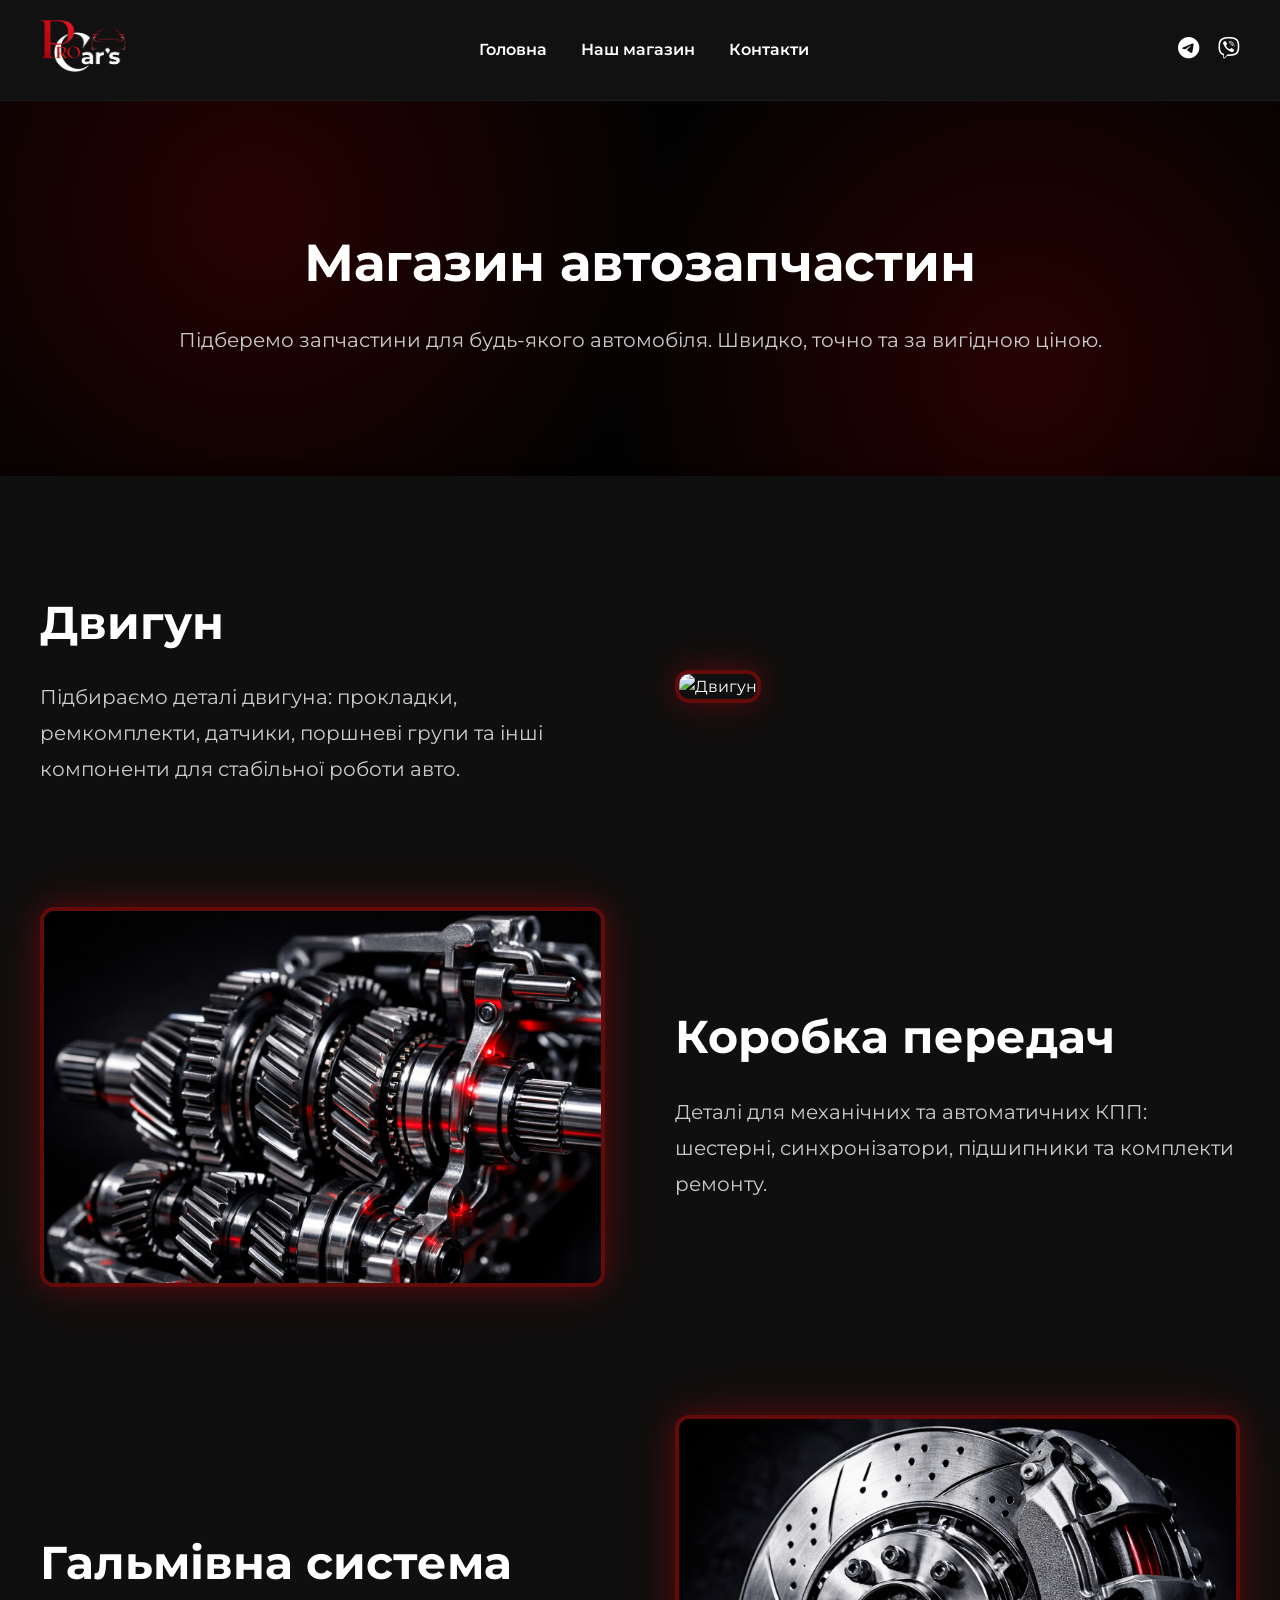
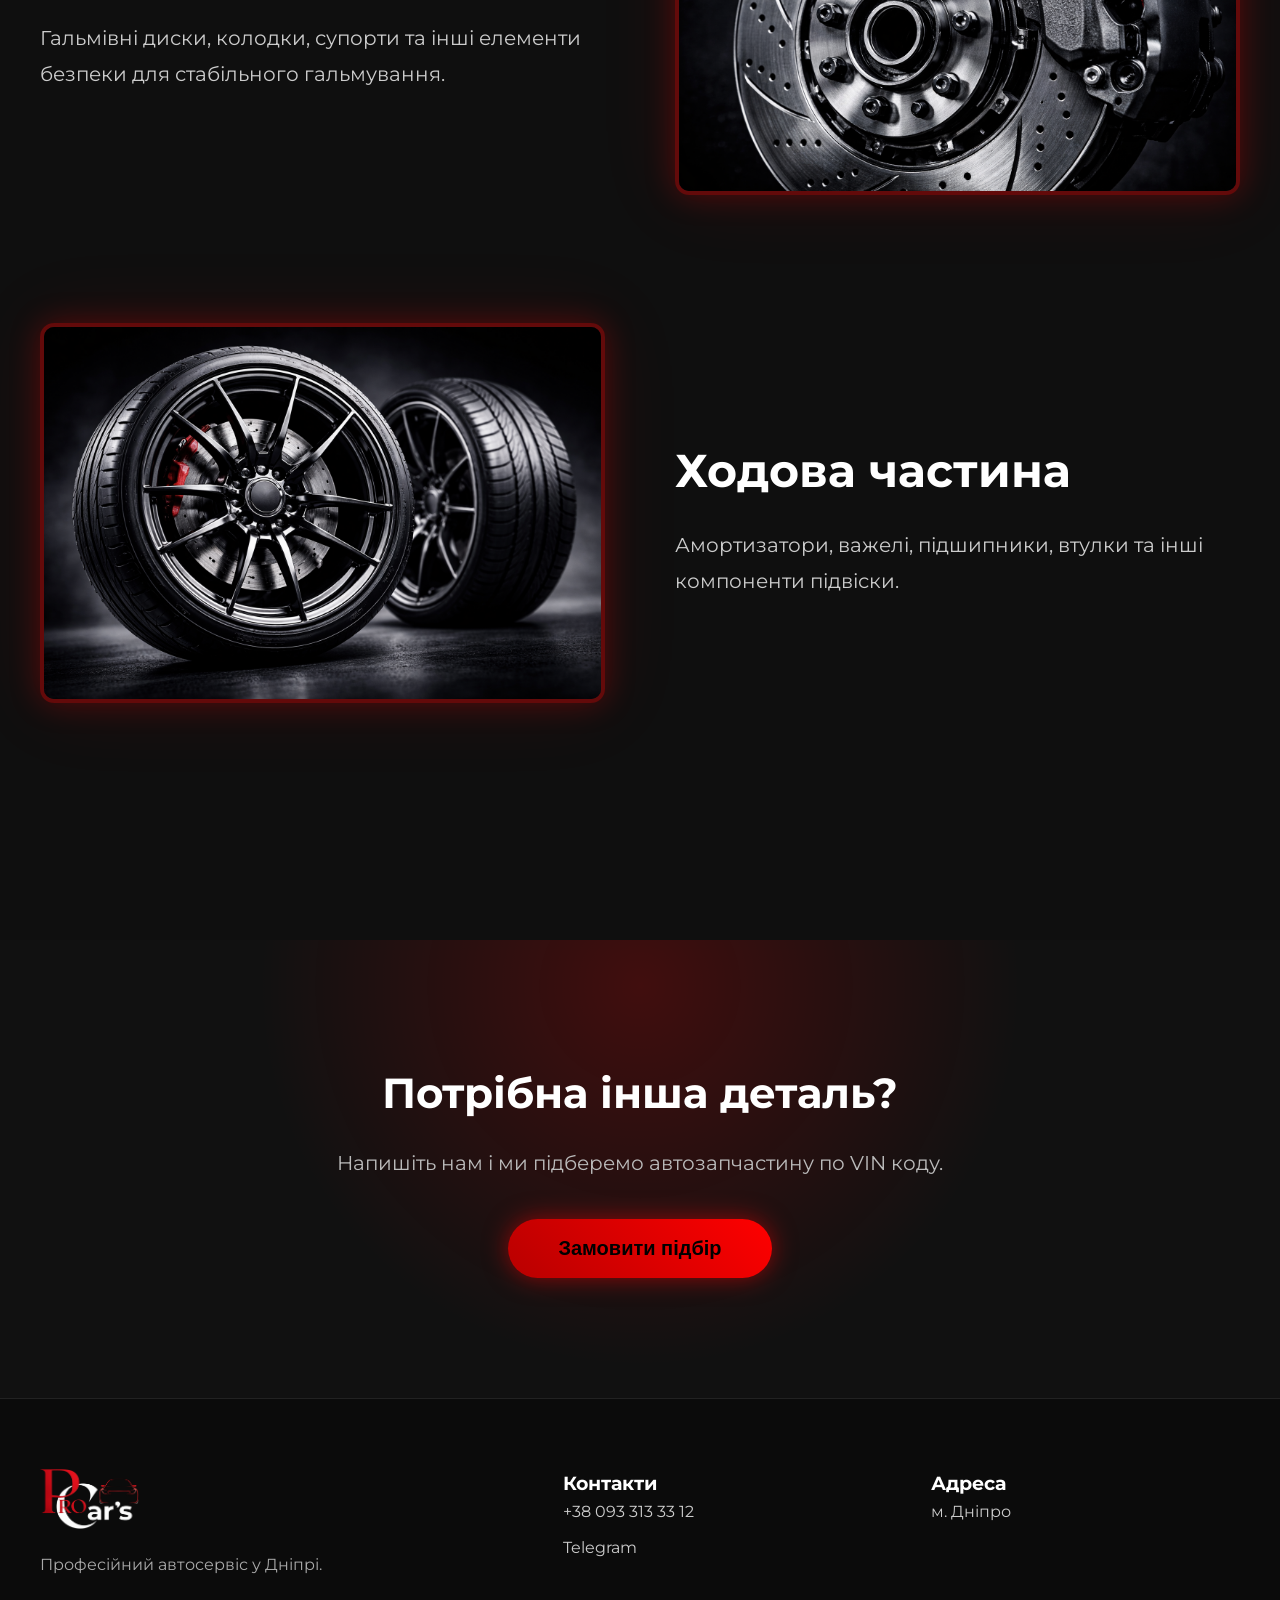
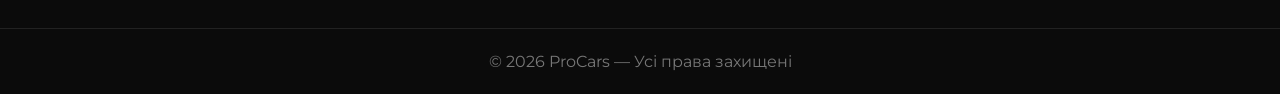
==== commit 9a7ab5d3: "КПРО" ====
--- a/shop.html
+++ b/shop.html
@@ -2,487 +2,162 @@
 <html lang="uk">
 
 <head>
-
-    <!-- META -->
-
     <meta charset="UTF-8">
     <meta name="viewport" content="width=device-width, initial-scale=1.0">
-
     <title>ProCars Магазин автозапчастин</title>
 
-
-    <!-- CSS -->
-
     <link rel="stylesheet" href="css/style.css">
-
-
-    <!-- ICONS -->
-
-    <link rel="stylesheet"
-          href="https://cdnjs.cloudflare.com/ajax/libs/font-awesome/6.5.0/css/all.min.css">
-
-
-    <!-- FONTS -->
-
-    <link href="https://fonts.googleapis.com/css2?family=Montserrat:wght@300;400;500;600;700&display=swap"
-          rel="stylesheet">
-
+    <link rel="stylesheet" href="https://cdnjs.cloudflare.com/ajax/libs/font-awesome/6.5.0/css/all.min.css">
+    <link href="https://fonts.googleapis.com/css2?family=Montserrat:wght@300;400;500;600;700&display=swap" rel="stylesheet">
 </head>
-
-
 
 <body>
 
+    <!-- HEADER -->
+    <header class="header">
+        <div class="container header__wrap">
 
-<!-- SEO H1 -->
+            <div class="logo">
+                <a href="index.html">
+                    <img src="image/logo.png" alt="ProCars">
+                </a>
+            </div>
 
-<h1 class="seo-hidden">
+            <nav class="nav">
+                <a href="index.html">Головна</a>
+                <a href="shop.html">Наш магазин</a>
+                <a href="#footer">Контакти</a>
+            </nav>
 
-    магазин автозапчастин україна
-    купити автозапчастини
-    підбір запчастин по vin
-    оригінальні автозапчастини
-    запчастини bmw audi mercedes volkswagen toyota
-    автозапчастини дніпро
-    доставка автозапчастин україна
+            <div class="contacts">
+                <a href="https://t.me/"><i class="fa-brands fa-telegram"></i></a>
+                <a href="viber://chat?number=+380933133312"><i class="fa-brands fa-viber"></i></a>
+            </div>
 
-</h1>
-
-
-
-<!-- =====================================
-HEADER
-===================================== -->
-
-<header class="header">
-
-    <div class="container header__wrap">
-
-        <div class="logo">
-
-            <a href="index.html">
-                <img src="image/logo.png" alt="ProCars">
-            </a>
-
+            <div class="burger" onclick="toggleMenu()">
+                <span></span>
+                <span></span>
+                <span></span>
+            </div>
         </div>
 
-
-        <nav class="nav">
-
+        <div class="mobile-menu">
             <a href="index.html">Головна</a>
             <a href="shop.html">Наш магазин</a>
             <a href="#footer">Контакти</a>
 
-        </nav>
+            <div class="mobile-contacts">
+                <a href="https://t.me/"><i class="fa-brands fa-telegram"></i> Telegram</a>
+                <a href="viber://chat?number=+380933133312"><i class="fa-brands fa-viber"></i> Viber</a>
+            </div>
+        </div>
+    </header>
 
+    <!-- SHOP HERO -->
+    <section class="shop-hero">
+        <div class="container">
+            <h2>Магазин автозапчастин</h2>
+            <p>Підберемо запчастини для будь-якого автомобіля. Швидко, точно та за вигідною ціною.</p>
+        </div>
+    </section>
 
-        <div class="contacts">
+    <!-- SHOP CATEGORIES -->
+    <section class="shop-categories">
+        <div class="container">
 
-            <a href="https://t.me/">
-                <i class="fa-brands fa-telegram"></i>
-            </a>
+            <!-- ENGINE -->
+            <div class="shop-row">
+                <div class="shop-text">
+                    <h2>Двигун</h2>
+                    <p>Підбираємо деталі двигуна: прокладки, ремкомплекти, датчики, поршневі групи та інші компоненти для стабільної роботи авто.</p>
+                </div>
+                <div class="shop-image">
+                    <img src="image/engine.jpg" alt="Двигун">
+                </div>
+            </div>
 
-            <a href="viber://chat?number=+380933133312">
-                <i class="fa-brands fa-viber"></i>
-            </a>
+            <!-- GEARBOX -->
+            <div class="shop-row reverse">
+                <div class="shop-text">
+                    <h2>Коробка передач</h2>
+                    <p>Деталі для механічних та автоматичних КПП: шестерні, синхронізатори, підшипники та комплекти ремонту.</p>
+                </div>
+                <div class="shop-image">
+                    <img src="image/gearbox.jpg" alt="КПП">
+                </div>
+            </div>
 
+            <!-- BRAKES -->
+            <div class="shop-row">
+                <div class="shop-text">
+                    <h2>Гальмівна система</h2>
+                    <p>Гальмівні диски, колодки, супорти та інші елементи безпеки для стабільного гальмування.</p>
+                </div>
+                <div class="shop-image">
+                    <img src="image/brake.jpg" alt="Гальма">
+                </div>
+            </div>
+
+            <!-- SUSPENSION -->
+            <div class="shop-row reverse">
+                <div class="shop-text">
+                    <h2>Ходова частина</h2>
+                    <p>Амортизатори, важелі, підшипники, втулки та інші компоненти підвіски.</p>
+                </div>
+                <div class="shop-image">
+                    <img src="image/wheel.jpg" alt="Ходова">
+                </div>
+            </div>
         </div>
+    </section>
 
+    <!-- CTA -->
+    <section class="shop-cta">
+        <div class="container">
+            <h2>Потрібна інша деталь?</h2>
+            <p>Напишіть нам і ми підберемо автозапчастину по VIN коду.</p>
+            <button class="main-btn open-parts-modal">Замовити підбір</button>
+        </div>
+    </section>
 
-        <div class="burger" onclick="toggleMenu()">
+    <!-- FOOTER -->
+    <footer id="footer" class="footer">
+        <div class="container footer-grid">
 
-            <span></span>
-            <span></span>
-            <span></span>
+            <div class="footer-logo">
+                <img src="image/logo.png" alt="ProCars">
+                <p class="footer-desc">Професійний автосервіс у Дніпрі.</p>
+            </div>
 
+            <div class="footer-contact">
+                <h3>Контакти</h3>
+                <a href="tel:+380933133312">+38 093 313 33 12</a>
+                <a href="https://t.me/">Telegram</a>
+            </div>
+
+            <div class="footer-address">
+                <h3>Адреса</h3>
+                <p>м. Дніпро</p>
+            </div>
         </div>
+        <div class="footer-bottom">
+            © 2026 ProCars — Усі права захищені
+        </div>
+    </footer>
 
+    <!-- PARTS MODAL -->
+    <div class="modal" id="partsModal">
+        <div class="modal__content">
+            <span class="modal__close" onclick="closePartsModal()">✕</span>
+            <h3>Замовлення запчастини</h3>
+            <input type="text" placeholder="Марка та модель авто">
+            <input type="text" placeholder="Рік випуску">
+            <input type="text" placeholder="VIN код">
+            <textarea placeholder="Яка запчастина потрібна"></textarea>
+            <button class="main-btn">Відправити запит</button>
+        </div>
     </div>
 
-
-    <!-- MOBILE MENU -->
-
-    <div class="mobile-menu">
-
-        <a href="index.html">Головна</a>
-        <a href="shop.html">Наш магазин</a>
-        <a href="#footer">Контакти</a>
-
-        <div class="mobile-contacts">
-
-            <a href="https://t.me/">
-                <i class="fa-brands fa-telegram"></i> Telegram
-            </a>
-
-            <a href="viber://chat?number=+380933133312">
-                <i class="fa-brands fa-viber"></i> Viber
-            </a>
-
-        </div>
-
-    </div>
-
-</header>
-
-
-
-<!-- =====================================
-SHOP HERO
-===================================== -->
-
-<section class="shop-hero">
-
-    <div class="container">
-
-        <h2>
-
-            Магазин автозапчастин
-
-        </h2>
-
-        <p>
-
-            Підберемо будь-яку деталь для вашого автомобіля.
-            Швидко, точно та за вигідною ціною.
-
-        </p>
-
-        <button class="main-btn" onclick="openPartsModal()">
-
-            Замовити запчастину
-
-        </button>
-
-    </div>
-
-</section>
-
-
-
-<!-- =====================================
-SHOP CONTENT (СТЕНГАЗЕТА)
-===================================== -->
-
-<section class="shop-categories">
-
-    <div class="container">
-
-
-
-        <!-- ENGINE -->
-
-        <div class="shop-row">
-
-            <div class="shop-text">
-
-                <h2>Двигун</h2>
-
-                <p>
-
-                    Пропонуємо великий вибір запчастин для двигуна:
-                    прокладки, ремкомплекти, поршневі групи,
-                    датчики та інші компоненти.
-
-                </p>
-
-                <button class="shop-btn" onclick="openPartsModal()">
-
-                    Замовити деталь
-
-                </button>
-
-            </div>
-
-
-            <div class="shop-image">
-
-                <img src="image/engine.jpg" alt="Двигун">
-
-            </div>
-
-        </div>
-
-
-
-        <!-- GEARBOX -->
-
-        <div class="shop-row reverse">
-
-            <div class="shop-text">
-
-                <h2>Коробка передач</h2>
-
-                <p>
-
-                    Запчастини для механічних та автоматичних КПП.
-                    Шестерні, підшипники, синхронізатори,
-                    комплекти ремонту та інші компоненти.
-
-                </p>
-
-                <button class="shop-btn" onclick="openPartsModal()">
-
-                    Замовити деталь
-
-                </button>
-
-            </div>
-
-
-            <div class="shop-image">
-
-                <img src="image/gearbox.jpg" alt="Коробка передач">
-
-            </div>
-
-        </div>
-
-
-
-        <!-- BRAKES -->
-
-        <div class="shop-row">
-
-            <div class="shop-text">
-
-                <h2>Гальмівна система</h2>
-
-                <p>
-
-                    Диски, колодки, супорти,
-                    ремкомплекти та елементи
-                    гальмівної системи для більшості авто.
-
-                </p>
-
-                <button class="shop-btn" onclick="openPartsModal()">
-
-                    Замовити деталь
-
-                </button>
-
-            </div>
-
-
-            <div class="shop-image">
-
-                <img src="image/brake.jpg" alt="Гальма">
-
-            </div>
-
-        </div>
-
-
-
-        <!-- SUSPENSION -->
-
-        <div class="shop-row reverse">
-
-            <div class="shop-text">
-
-                <h2>Ходова частина</h2>
-
-                <p>
-
-                    Амортизатори, важелі,
-                    підшипники, втулки стабілізатора
-                    та інші елементи підвіски.
-
-                </p>
-
-                <button class="shop-btn" onclick="openPartsModal()">
-
-                    Замовити деталь
-
-                </button>
-
-            </div>
-
-
-            <div class="shop-image">
-
-                <img src="image/wheel.jpg" alt="Ходова">
-
-            </div>
-
-        </div>
-
-
-
-        <!-- FILTERS -->
-
-        <div class="shop-row">
-
-            <div class="shop-text">
-
-                <h2>Фільтри</h2>
-
-                <p>
-
-                    Масляні, повітряні,
-                    паливні та салонні
-                    фільтри для будь-яких автомобілів.
-
-                </p>
-
-                <button class="shop-btn" onclick="openPartsModal()">
-
-                    Замовити деталь
-
-                </button>
-
-            </div>
-
-
-            <div class="shop-image">
-
-                <img src="image/filter.jpg" alt="Фільтри">
-
-            </div>
-
-        </div>
-
-
-
-        <!-- LIGHT -->
-
-        <div class="shop-row reverse">
-
-            <div class="shop-text">
-
-                <h2>Оптика</h2>
-
-                <p>
-
-                    Фари, лампи,
-                    задні ліхтарі
-                    та елементи освітлення.
-
-                </p>
-
-                <button class="shop-btn" onclick="openPartsModal()">
-
-                    Замовити деталь
-
-                </button>
-
-            </div>
-
-
-            <div class="shop-image">
-
-                <img src="image/light.jpg" alt="Оптика">
-
-            </div>
-
-        </div>
-
-
-
-    </div>
-
-</section>
-
-
-
-<!-- =====================================
-MODAL
-===================================== -->
-
-<div class="modal" id="partsModal">
-
-    <div class="modal__content">
-
-        <span class="modal__close" onclick="closePartsModal()">✕</span>
-
-        <h3>Замовлення запчастини</h3>
-
-        <input type="text" placeholder="Марка та модель авто">
-        <input type="text" placeholder="Рік випуску">
-        <input type="text" placeholder="VIN код">
-
-        <textarea placeholder="Яка запчастина потрібна"></textarea>
-
-        <button class="main-btn">
-            Відправити запит
-        </button>
-
-    </div>
-
-</div>
-
-
-
-<!-- =====================================
-FOOTER
-===================================== -->
-
-<footer id="footer" class="footer">
-
-<div class="container footer-grid">
-
-<div class="footer-logo">
-
-<img src="image/logo.png">
-
-<p class="footer-desc">
-
-Професійний автосервіс у Дніпрі.
-Ремонт автомобілів та продаж автозапчастин.
-
-</p>
-
-</div>
-
-
-<div class="footer-contact">
-
-<h3>Контакти</h3>
-
-<a href="tel:+380933133312">
-📞 +38 093 313 33 12
-</a>
-
-<a href="https://t.me/">
-<i class="fa-brands fa-telegram"></i> Telegram
-</a>
-
-<a href="viber://chat?number=+380933133312">
-<i class="fa-brands fa-viber"></i> Viber
-</a>
-
-</div>
-
-
-<div class="footer-address">
-
-<h3>Адреса</h3>
-
-<p>
-📍 м. Дніпро
-</p>
-
-<a href="https://maps.google.com/?q=Dnipro"
-   target="_blank"
-   class="map-btn">
-
-Знайти на карті
-
-</a>
-
-</div>
-
-</div>
-
-<div class="footer-bottom">
-© 2026 ProCars — Усі права захищені
-</div>
-
-</footer>
-
-
-
-<script src="js/script.js"></script>
-
+    <script src="js/script.js"></script>
 </body>
 </html>
--- a/css/style.css
+++ b/css/style.css
@@ -15,6 +15,7 @@
     font-family: "Montserrat", sans-serif;
     background: #0f0f0f;
     color: white;
+    line-height: 1.6;
 
 }
 
@@ -41,7 +42,6 @@
 }
 
 
-
 /* =====================================
 HEADER
 ===================================== */
@@ -55,6 +55,8 @@
     top: 0;
     z-index: 999;
 
+    border-bottom: 1px solid #1c1c1c;
+
 }
 
 .header__wrap {
@@ -67,14 +69,14 @@
 
 .logo img {
 
-    height: 50px;
+    height: 52px;
 
 }
 
 .nav a {
 
     margin: 0 15px;
-    font-weight: 500;
+    font-weight: 600;
     position: relative;
 
 }
@@ -115,7 +117,6 @@
     color: red;
 
 }
-
 
 
 /* =====================================
@@ -140,7 +141,6 @@
 }
 
 
-
 /* =====================================
 MOBILE MENU
 ===================================== */
@@ -185,7 +185,6 @@
     gap: 15px;
 
 }
-
 
 
 /* =====================================
@@ -224,23 +223,41 @@
 
     max-width: 700px;
 
+    margin: auto;
+    padding: 20px;
+
 }
 
 .hero h2 {
 
     font-size: 58px;
     margin-bottom: 20px;
+    font-weight: 700;
 
 }
 
 .hero p {
 
     font-size: 22px;
-    margin-bottom: 35px;
+    margin-bottom: 30px;
+
+}
+
+.hero__features {
+
+    margin-top: 35px;
+
+    display: grid;
+    gap: 8px;
+
+    font-size: 18px;
+    color: #ddd;
 
 }
 
 .main-btn {
+
+    display: inline-block;
 
     background: linear-gradient(45deg,#b80000,#ff0000);
 
@@ -267,6 +284,131 @@
 }
 
 
+/* =====================================
+PARTS ORDER
+===================================== */
+
+.parts-order {
+
+    padding: 100px 0;
+
+    text-align: center;
+
+    background: #121212;
+
+}
+
+.parts-content h2 {
+
+    font-size: 40px;
+    margin-bottom: 20px;
+
+}
+
+.parts-content p {
+
+    font-size: 20px;
+    color: #bbb;
+
+    margin-bottom: 35px;
+
+}
+
+.order-btn {
+
+    background: red;
+
+    border: none;
+
+    padding: 16px 40px;
+
+    font-size: 18px;
+
+    font-weight: 600;
+
+    border-radius: 40px;
+
+    cursor: pointer;
+
+}
+
+
+/* =====================================
+SERVICES
+===================================== */
+
+.services {
+
+    padding: 120px 0;
+
+}
+
+.section-title {
+
+    font-size: 44px;
+    text-align: center;
+    margin-bottom: 60px;
+
+}
+
+.services-grid {
+
+    display: grid;
+
+    grid-template-columns: repeat(3,1fr);
+
+    gap: 30px;
+
+}
+
+.service-card {
+
+    background: #161616;
+
+    padding: 35px;
+
+    border-radius: 12px;
+
+    border: 1px solid #1f1f1f;
+
+    text-align: center;
+
+    transition: .3s;
+
+}
+
+.service-card:hover {
+
+    transform: translateY(-5px);
+
+    border-color: rgba(255,0,0,0.3);
+
+}
+
+.service-icon svg {
+
+    width: 50px;
+    height: 50px;
+
+    fill: red;
+
+    margin-bottom: 15px;
+
+}
+
+.service-card h3 {
+
+    font-size: 22px;
+    margin-bottom: 10px;
+
+}
+
+.service-card p {
+
+    color: #aaa;
+
+}
+
 
 /* =====================================
 SHOP HERO
@@ -280,6 +422,8 @@
 
     background:
 
+    radial-gradient(circle at 20% 30%, rgba(255,0,0,0.15), transparent 40%),
+    radial-gradient(circle at 80% 70%, rgba(255,0,0,0.15), transparent 40%),
     linear-gradient(rgba(0,0,0,.85),rgba(0,0,0,.9)),
     url("../image/parts-bg.jpg") center/cover no-repeat;
 
@@ -296,19 +440,17 @@
 
     font-size: 20px;
     color: #ccc;
-    margin-bottom: 35px;
-
-}
-
-
-
-/* =====================================
-SHOP WALL (ZIG ZAG)
+
+}
+
+
+/* =====================================
+SHOP WALL
 ===================================== */
 
 .shop-categories {
 
-    padding: 100px 0;
+    padding: 110px 0;
 
 }
 
@@ -318,7 +460,7 @@
 
     align-items: center;
 
-    gap: 60px;
+    gap: 70px;
 
     margin-bottom: 120px;
 
@@ -330,10 +472,6 @@
 
 }
 
-
-
-/* TEXT */
-
 .shop-text {
 
     flex: 1;
@@ -342,66 +480,78 @@
 
 .shop-text h2 {
 
+    font-size: 46px;
+    font-weight: 700;
+    margin-bottom: 20px;
+
+}
+
+.shop-text p {
+
+    font-size: 20px;
+
+    color: #ccc;
+
+    line-height: 1.8;
+
+}
+
+.shop-image {
+
+    flex: 1;
+
+}
+
+.shop-image img {
+
+    width: 100%;
+    height: 380px;
+
+    object-fit: cover;
+
+    border-radius: 14px;
+
+    border: 4px solid rgba(255,0,0,0.35);
+
+    box-shadow:
+
+    0 0 30px rgba(255,0,0,0.25),
+    0 0 80px rgba(255,0,0,0.1);
+
+}
+
+
+/* =====================================
+CTA
+===================================== */
+
+.shop-cta {
+
+    padding: 120px 0;
+
+    text-align: center;
+
+    background:
+
+    radial-gradient(circle at 50% 10%, rgba(255,0,0,0.2), transparent 50%),
+    #111;
+
+}
+
+.shop-cta h2 {
+
     font-size: 42px;
-
     margin-bottom: 20px;
 
 }
 
-.shop-text p {
-
-    font-size: 19px;
-
-    color: #ccc;
-
-    line-height: 1.7;
-
-    margin-bottom: 30px;
-
-}
-
-
-
-/* IMAGE */
-
-.shop-image {
-
-    flex: 1;
-
-}
-
-.shop-image img {
-
-    width: 100%;
-
-    height: 380px;
-
-    object-fit: cover;
-
-    border-radius: 14px;
-
-}
-
-
-
-/* BUTTON */
-
-.shop-btn {
-
-    background: linear-gradient(45deg,#b80000,#ff0000);
-
-    padding: 14px 32px;
-
-    border: none;
-
-    border-radius: 30px;
-
-    font-size: 16px;
-
-    cursor: pointer;
-
-}
-
+.shop-cta p {
+
+    font-size: 20px;
+    color: #bbb;
+    margin-bottom: 40px;
+
+}
 
 
 /* =====================================
@@ -482,7 +632,6 @@
 }
 
 
-
 /* =====================================
 MODAL
 ===================================== */
@@ -563,7 +712,6 @@
 }
 
 
-
 /* =====================================
 ADAPTIVE
 ===================================== */
@@ -583,11 +731,17 @@
 
     }
 
+    .services-grid {
+
+        grid-template-columns: 1fr;
+
+    }
+
     .shop-row {
 
         flex-direction: column;
 
-        gap: 30px;
+        gap: 40px;
 
     }
 
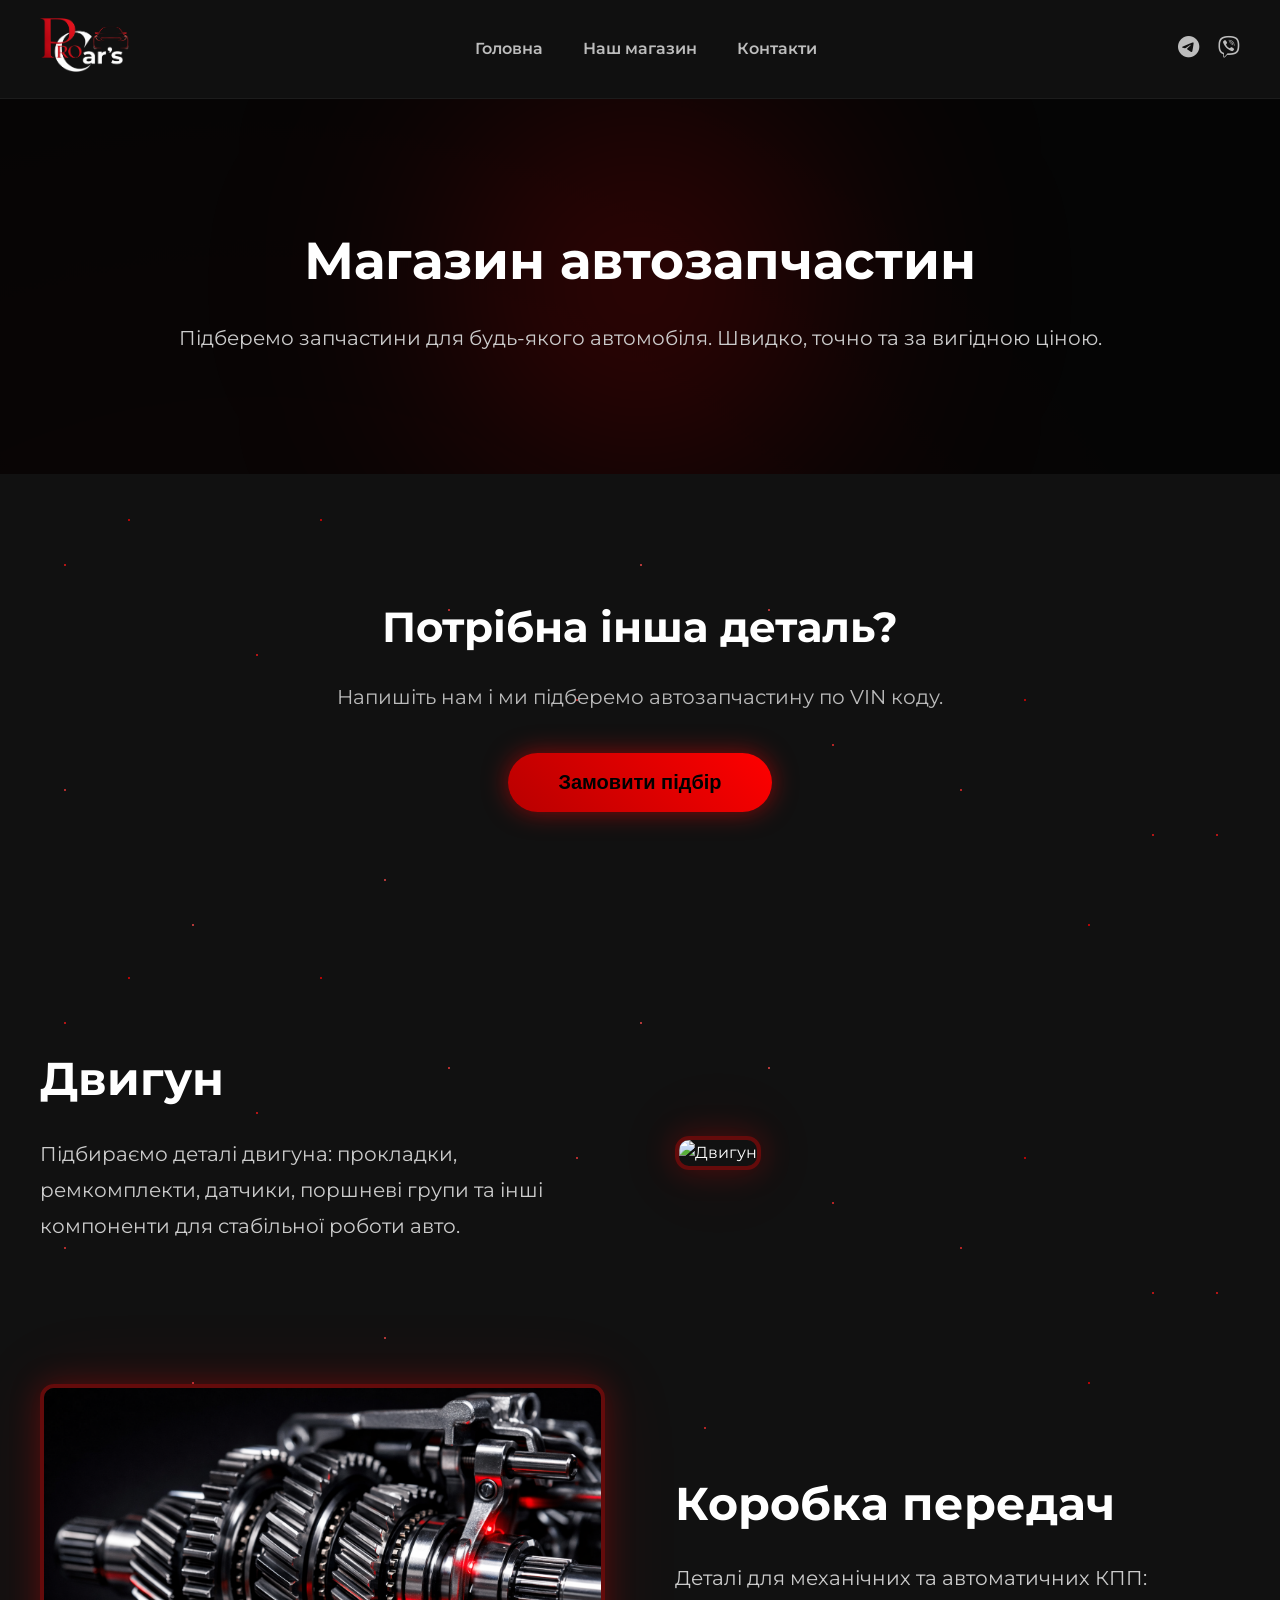
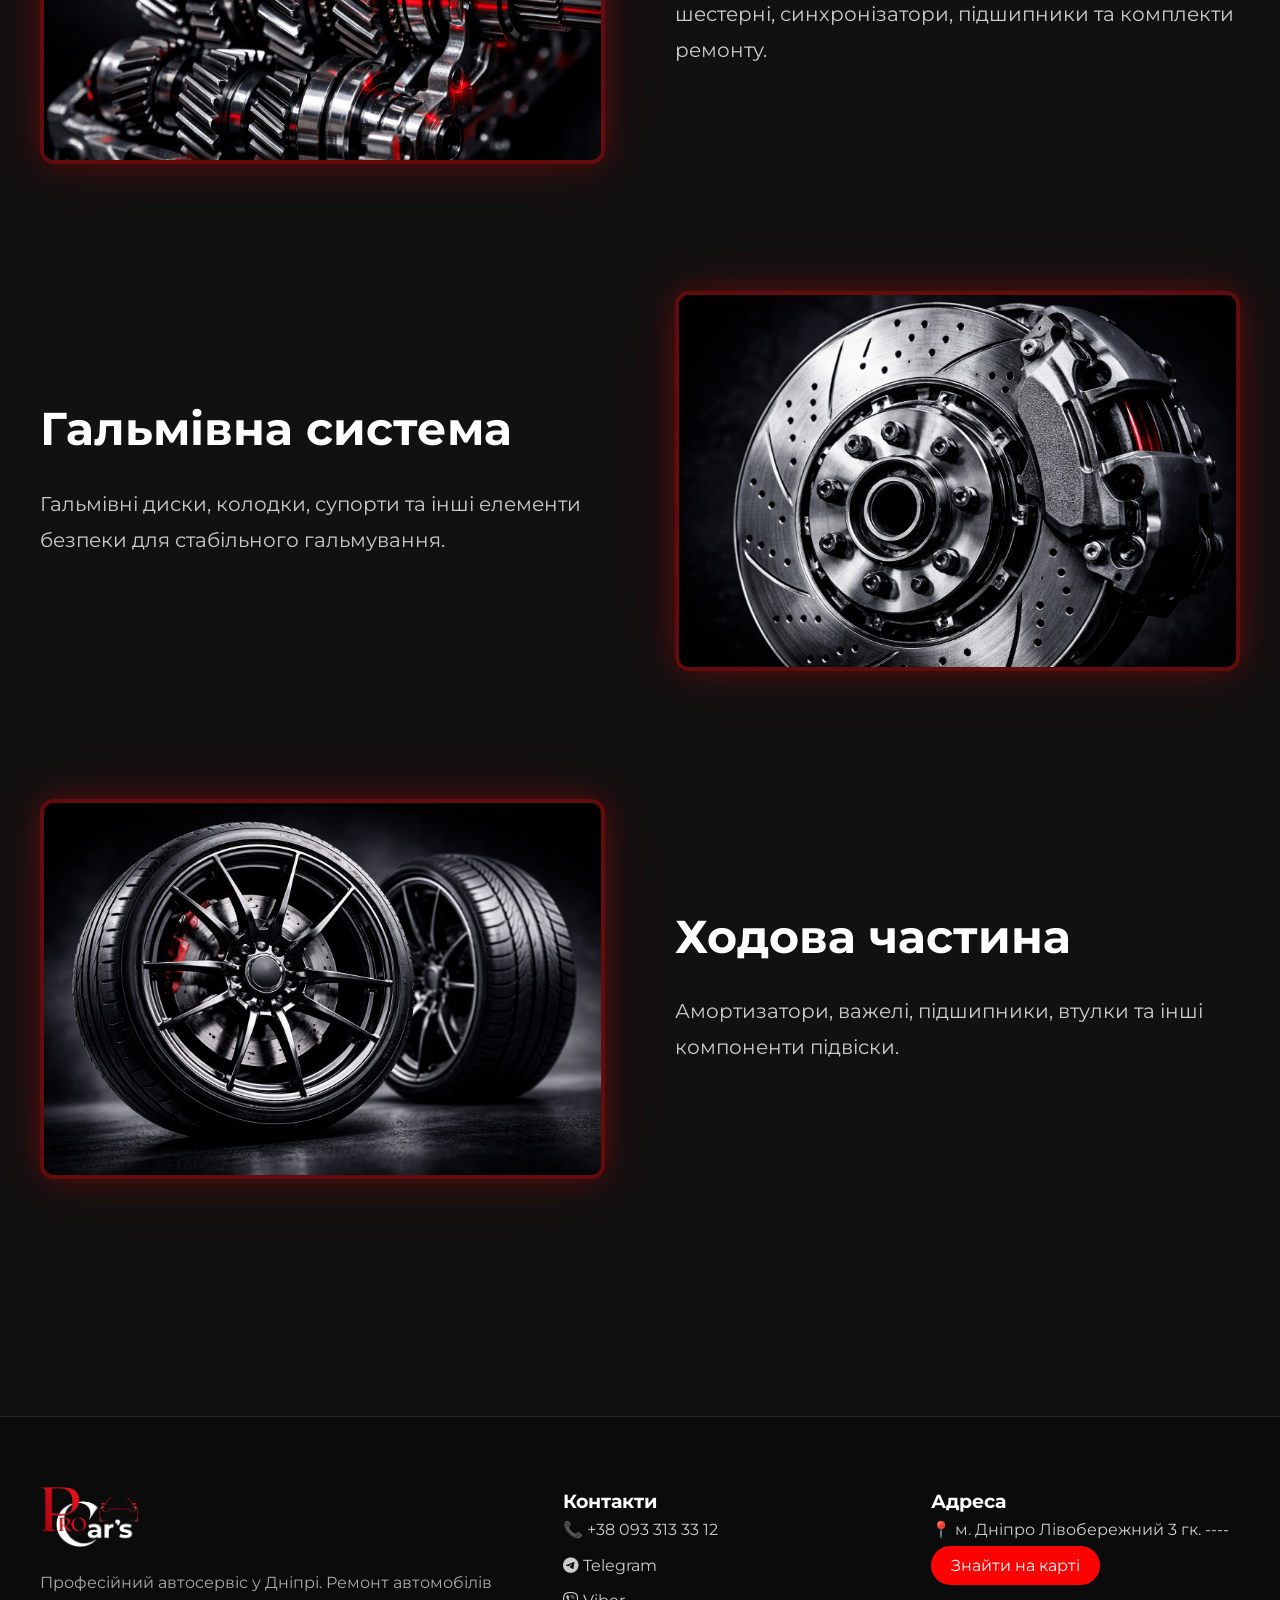
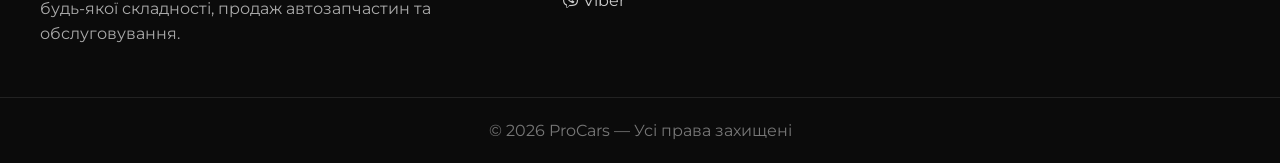
==== commit 1393e592: "ва пв пва" ====
--- a/shop.html
+++ b/shop.html
@@ -1,163 +1,159 @@
 <!DOCTYPE html>
 <html lang="uk">
-
 <head>
     <meta charset="UTF-8">
     <meta name="viewport" content="width=device-width, initial-scale=1.0">
     <title>ProCars Магазин автозапчастин</title>
-
     <link rel="stylesheet" href="css/style.css">
     <link rel="stylesheet" href="https://cdnjs.cloudflare.com/ajax/libs/font-awesome/6.5.0/css/all.min.css">
     <link href="https://fonts.googleapis.com/css2?family=Montserrat:wght@300;400;500;600;700&display=swap" rel="stylesheet">
 </head>
-
 <body>
 
-    <!-- HEADER -->
-    <header class="header">
-        <div class="container header__wrap">
+<!-- HEADER -->
 
-            <div class="logo">
-                <a href="index.html">
-                    <img src="image/logo.png" alt="ProCars">
-                </a>
+<header class="header">
+    <div class="container header__wrap">
+        <div class="logo">
+            <a href="index.html"><img src="image/logo.png" alt="ProCars"></a>
+        </div>
+        <nav class="nav">
+            <a href="index.html">Головна</a>
+            <a href="shop.html">Наш магазин</a>
+            <a href="#footer">Контакти</a>
+        </nav>
+        <div class="contacts">
+            <a href="https://t.me/"><i class="fa-brands fa-telegram"></i></a>
+            <a href="viber://chat?number=+380933133312"><i class="fa-brands fa-viber"></i></a>
+        </div>
+        <div class="burger" onclick="toggleMenu()">
+            <span></span><span></span><span></span>
+        </div>
+    </div>
+    <div class="mobile-menu">
+        <a href="index.html">Головна</a>
+        <a href="shop.html">Наш магазин</a>
+        <a href="#footer">Контакти</a>
+        <div class="mobile-contacts">
+            <a href="https://t.me/"><i class="fa-brands fa-telegram"></i> Telegram</a>
+            <a href="viber://chat?number=+380933133312"><i class="fa-brands fa-viber"></i> Viber</a>
+        </div>
+    </div>
+</header>
+
+<!-- SHOP HERO -->
+
+<section class="shop-hero reveal">
+    <div class="hero-glow"></div>
+    <div class="container">
+        <h2>Магазин автозапчастин</h2>
+        <p>Підберемо запчастини для будь-якого автомобіля. Швидко, точно та за вигідною ціною.</p>
+    </div>
+</section>
+
+<!-- MODAL SHOP -->
+
+<section class="shop-cta reveal shop-background">
+    <div class="container">
+        <h2>Потрібна інша деталь?</h2>
+        <p>Напишіть нам і ми підберемо автозапчастину по VIN коду.</p>
+        <button class="main-btn open-parts-modal">Замовити підбір</button>
+    </div>
+</section>
+
+<!-- SHOP CATEGORIES -->
+
+<section class="shop-categories reveal shop-background">
+    <div class="container">
+
+        <!-- ENGINE -->
+
+        <div class="shop-row">
+            <div class="shop-text">
+                <h2>Двигун</h2>
+                <p>Підбираємо деталі двигуна: прокладки, ремкомплекти, датчики, поршневі групи та інші компоненти для стабільної роботи авто.</p>
             </div>
-
-            <nav class="nav">
-                <a href="index.html">Головна</a>
-                <a href="shop.html">Наш магазин</a>
-                <a href="#footer">Контакти</a>
-            </nav>
-
-            <div class="contacts">
-                <a href="https://t.me/"><i class="fa-brands fa-telegram"></i></a>
-                <a href="viber://chat?number=+380933133312"><i class="fa-brands fa-viber"></i></a>
-            </div>
-
-            <div class="burger" onclick="toggleMenu()">
-                <span></span>
-                <span></span>
-                <span></span>
+            <div class="shop-image">
+                <img src="image/engine.jpg" alt="Двигун">
             </div>
         </div>
 
-        <div class="mobile-menu">
-            <a href="index.html">Головна</a>
-            <a href="shop.html">Наш магазин</a>
-            <a href="#footer">Контакти</a>
+        <!-- GEARBOX -->
 
-            <div class="mobile-contacts">
-                <a href="https://t.me/"><i class="fa-brands fa-telegram"></i> Telegram</a>
-                <a href="viber://chat?number=+380933133312"><i class="fa-brands fa-viber"></i> Viber</a>
+        <div class="shop-row reverse">
+            <div class="shop-text">
+                <h2>Коробка передач</h2>
+                <p>Деталі для механічних та автоматичних КПП: шестерні, синхронізатори, підшипники та комплекти ремонту.</p>
+            </div>
+            <div class="shop-image">
+                <img src="image/gearbox.jpg" alt="КПП">
             </div>
         </div>
-    </header>
 
-    <!-- SHOP HERO -->
-    <section class="shop-hero">
-        <div class="container">
-            <h2>Магазин автозапчастин</h2>
-            <p>Підберемо запчастини для будь-якого автомобіля. Швидко, точно та за вигідною ціною.</p>
-        </div>
-    </section>
+        <!-- BRAKES -->
 
-    <!-- SHOP CATEGORIES -->
-    <section class="shop-categories">
-        <div class="container">
-
-            <!-- ENGINE -->
-            <div class="shop-row">
-                <div class="shop-text">
-                    <h2>Двигун</h2>
-                    <p>Підбираємо деталі двигуна: прокладки, ремкомплекти, датчики, поршневі групи та інші компоненти для стабільної роботи авто.</p>
-                </div>
-                <div class="shop-image">
-                    <img src="image/engine.jpg" alt="Двигун">
-                </div>
+        <div class="shop-row">
+            <div class="shop-text">
+                <h2>Гальмівна система</h2>
+                <p>Гальмівні диски, колодки, супорти та інші елементи безпеки для стабільного гальмування.</p>
             </div>
-
-            <!-- GEARBOX -->
-            <div class="shop-row reverse">
-                <div class="shop-text">
-                    <h2>Коробка передач</h2>
-                    <p>Деталі для механічних та автоматичних КПП: шестерні, синхронізатори, підшипники та комплекти ремонту.</p>
-                </div>
-                <div class="shop-image">
-                    <img src="image/gearbox.jpg" alt="КПП">
-                </div>
-            </div>
-
-            <!-- BRAKES -->
-            <div class="shop-row">
-                <div class="shop-text">
-                    <h2>Гальмівна система</h2>
-                    <p>Гальмівні диски, колодки, супорти та інші елементи безпеки для стабільного гальмування.</p>
-                </div>
-                <div class="shop-image">
-                    <img src="image/brake.jpg" alt="Гальма">
-                </div>
-            </div>
-
-            <!-- SUSPENSION -->
-            <div class="shop-row reverse">
-                <div class="shop-text">
-                    <h2>Ходова частина</h2>
-                    <p>Амортизатори, важелі, підшипники, втулки та інші компоненти підвіски.</p>
-                </div>
-                <div class="shop-image">
-                    <img src="image/wheel.jpg" alt="Ходова">
-                </div>
+            <div class="shop-image">
+                <img src="image/brake.jpg" alt="Гальма">
             </div>
         </div>
-    </section>
 
-    <!-- CTA -->
-    <section class="shop-cta">
-        <div class="container">
-            <h2>Потрібна інша деталь?</h2>
-            <p>Напишіть нам і ми підберемо автозапчастину по VIN коду.</p>
-            <button class="main-btn open-parts-modal">Замовити підбір</button>
-        </div>
-    </section>
+        <!-- SUSPENSION -->
 
-    <!-- FOOTER -->
-    <footer id="footer" class="footer">
-        <div class="container footer-grid">
-
-            <div class="footer-logo">
-                <img src="image/logo.png" alt="ProCars">
-                <p class="footer-desc">Професійний автосервіс у Дніпрі.</p>
+        <div class="shop-row reverse">
+            <div class="shop-text">
+                <h2>Ходова частина</h2>
+                <p>Амортизатори, важелі, підшипники, втулки та інші компоненти підвіски.</p>
             </div>
-
-            <div class="footer-contact">
-                <h3>Контакти</h3>
-                <a href="tel:+380933133312">+38 093 313 33 12</a>
-                <a href="https://t.me/">Telegram</a>
-            </div>
-
-            <div class="footer-address">
-                <h3>Адреса</h3>
-                <p>м. Дніпро</p>
+            <div class="shop-image">
+                <img src="image/wheel.jpg" alt="Ходова">
             </div>
         </div>
-        <div class="footer-bottom">
-            © 2026 ProCars — Усі права захищені
+
+    </div>
+</section>
+
+<!-- FOOTER -->
+
+<footer class="footer" id="footer">
+    <div class="container footer-grid">
+        <div class="footer-logo">
+            <img src="image/logo.png" alt="ProCars">
+            <p class="footer-desc">Професійний автосервіс у Дніпрі. Ремонт автомобілів будь-якої складності, продаж автозапчастин та обслуговування.</p>
         </div>
-    </footer>
-
-    <!-- PARTS MODAL -->
-    <div class="modal" id="partsModal">
-        <div class="modal__content">
-            <span class="modal__close" onclick="closePartsModal()">✕</span>
-            <h3>Замовлення запчастини</h3>
-            <input type="text" placeholder="Марка та модель авто">
-            <input type="text" placeholder="Рік випуску">
-            <input type="text" placeholder="VIN код">
-            <textarea placeholder="Яка запчастина потрібна"></textarea>
-            <button class="main-btn">Відправити запит</button>
+        <div class="footer-contact">
+            <h3>Контакти</h3>
+            <a href="tel:+380933133312">📞 +38 093 313 33 12</a>
+            <a href="https://t.me/"><i class="fa-brands fa-telegram"></i> Telegram</a>
+            <a href="viber://chat?number=+380933133312"><i class="fa-brands fa-viber"></i> Viber</a>
+        </div>
+        <div class="footer-address">
+            <h3>Адреса</h3>
+            <p>📍 м. Дніпро Лівобережний 3 гк. ----</p>
+            <a href="https://maps.google.com/?q=Dnipro" target="_blank" class="map-btn">Знайти на карті</a>
         </div>
     </div>
+    <div class="footer-bottom">© 2026 ProCars — Усі права захищені</div>
+</footer>
 
-    <script src="js/script.js"></script>
+<!-- PARTS MODAL -->
+
+<div class="modal" id="partsModal">
+    <div class="modal__content">
+        <span class="modal__close" onclick="closePartsModal()">✕</span>
+        <h3>Замовлення запчастини</h3>
+        <input type="text" placeholder="Марка та модель авто">
+        <input type="text" placeholder="Рік випуску">
+        <input type="text" placeholder="VIN код">
+        <textarea placeholder="Яка запчастина потрібна"></textarea>
+        <button class="main-btn">Відправити запит</button>
+    </div>
+</div>
+
+<script src="js/script.js"></script>
 </body>
-</html>
+</html>
--- a/css/style.css
+++ b/css/style.css
@@ -1,61 +1,43 @@
-/* =====================================
-RESET
-===================================== */
-
+/* ===================================== RESET ===================================== */
 * {
-
     margin: 0;
     padding: 0;
     box-sizing: border-box;
-
-}
-
+}
 body {
-
     font-family: "Montserrat", sans-serif;
-    background: #0f0f0f;
+    background:
+        radial-gradient(circle at 20% 30%, rgba(255,0,0,0.1), transparent 40%),
+        radial-gradient(circle at 80% 70%, rgba(255,0,0,0.1), transparent 40%),
+        #0f0f0f;
     color: white;
     line-height: 1.6;
-
-}
-
+}
 a {
-
     text-decoration: none;
     color: inherit;
-
-}
-
+}
 .container {
-
     width: 1200px;
     max-width: 95%;
     margin: auto;
-
-}
-
+}
 .seo-hidden {
-
     position: absolute;
     left: -9999px;
-
-}
-
-
-/* =====================================
-HEADER
-===================================== */
-
+}
+
+/* ===================================== HEADER ===================================== */
 .header {
-
-    background: #111;
-    padding: 20px 0;
 
     position: sticky;
     top: 0;
     z-index: 999;
-
+    background: rgba(17,17,17,0.95);
+    padding: 18px 0;
     border-bottom: 1px solid #1c1c1c;
+    backdrop-filter: blur(6px);
+    transition: background 0.3s, box-shadow 0.3s;
 
 }
 
@@ -67,17 +49,32 @@
 
 }
 
+.header.scrolled {
+
+    background: rgba(17,17,17,1);
+    box-shadow: 0 4px 15px rgba(0,0,0,0.4);
+
+}
+
 .logo img {
 
-    height: 52px;
+    height: 54px;
+    transition: transform 0.3s;
+
+}
+.logo img:hover {
+
+    transform: scale(1.05);
 
 }
 
 .nav a {
 
-    margin: 0 15px;
+    margin: 0 18px;
     font-weight: 600;
     position: relative;
+    color: #bdbdbd;
+    transition: all 0.3s;
 
 }
 
@@ -85,16 +82,13 @@
 
     content: "";
     position: absolute;
-
     bottom: -5px;
     left: 0;
-
     width: 0%;
-    height: 2px;
-
-    background: red;
-
-    transition: .3s;
+    height: 3px;
+    border-radius: 2px;
+    background: linear-gradient(90deg, #ff0000, #ff5f5f);
+    transition: width 0.4s ease;
 
 }
 
@@ -112,16 +106,27 @@
 
 }
 
+/* CONTACT ICONS */
+
+.contacts i {
+    
+    font-size: 22px;
+    margin-left: 15px;
+    transition: transform 0.3s, color 0.3s, text-shadow 0.3s;
+    color: #bdbdbd;
+
+}
+
 .contacts i:hover {
 
-    color: red;
-
-}
-
-
-/* =====================================
-BURGER
-===================================== */
+    color: #ff0000;
+    transform: scale(1.2);
+    text-shadow: 0 0 8px rgba(255,0,0,0.5);
+
+}
+
+
+/* ===================================== BURGER ===================================== */
 
 .burger {
 
@@ -129,304 +134,224 @@
     flex-direction: column;
     gap: 5px;
     cursor: pointer;
+    z-index: 10001;
 
 }
 
 .burger span {
 
-    width: 25px;
+    width: 28px;
     height: 3px;
     background: white;
-
-}
-
-
-/* =====================================
-MOBILE MENU
-===================================== */
+    border-radius: 2px;
+    transition: all 0.3s;
+
+}
+
+.burger.active span:nth-child(1){ transform: rotate(45deg) translate(5px, 5px); }
+.burger.active span:nth-child(2){ opacity: 0; }
+.burger.active span:nth-child(3){ transform: rotate(-45deg) translate(6px, -6px); }
+
+
+/* ===================================== MOBILE MENU ===================================== */
 
 .mobile-menu {
 
     position: fixed;
-
     top: 0;
     right: -100%;
-
     width: 260px;
     height: 100vh;
-
     background: #111;
-
     display: flex;
     flex-direction: column;
-
-    padding: 40px 30px;
-    gap: 20px;
-
-    transition: .3s;
-
+    padding: 60px 30px;
+    gap: 25px;
+    transition: right 0.4s ease;
     z-index: 9999;
 
 }
 
 .mobile-menu.active {
-
+    
     right: 0;
 
 }
 
+.mobile-menu a {
+
+    font-size: 20px;
+    font-weight: 500;
+    color: #bdbdbd;
+    transition: all 0.3s;
+
+}
+.mobile-menu a:hover {
+
+    color: #ff0000;
+
+}
 .mobile-contacts {
 
-    margin-top: 20px;
-
+    margin-top: 30px;
     display: flex;
     flex-direction: column;
-
-    gap: 15px;
-
-}
-
-
-/* =====================================
-HERO
-===================================== */
-
-.hero {
-
-    height: 90vh;
-
-    background: url("../image/fon.jpg") center/cover no-repeat;
-
-    position: relative;
-
+    gap: 20px;
+
+}
+
+@media (max-width: 900px){
+
+    .nav, .contacts{ display:none; }
+    .burger{ display:flex; }
+    
+}
+
+/* ===================================== HERO ===================================== */
+.hero, .shop-hero {
+    position: relative;
     display: flex;
     align-items: center;
     justify-content: center;
-
     text-align: center;
-
-}
-
+    overflow: hidden;
+}
+.hero {
+    height: 90vh;
+    background: url("../image/fon.jpg") center/cover no-repeat;
+}
 .hero__overlay {
-
     position: absolute;
     inset: 0;
-
     background: rgba(0,0,0,0.65);
-
-}
-
+}
 .hero__content {
-
     position: relative;
     z-index: 2;
-
     max-width: 700px;
-
     margin: auto;
     padding: 20px;
-
-}
-
+}
 .hero h2 {
-
     font-size: 58px;
     margin-bottom: 20px;
     font-weight: 700;
-
-}
-
+}
 .hero p {
-
     font-size: 22px;
     margin-bottom: 30px;
-
-}
-
+}
 .hero__features {
-
     margin-top: 35px;
-
     display: grid;
     gap: 8px;
-
     font-size: 18px;
     color: #ddd;
-
-}
-
+}
+
+/* ===================================== BUTTONS ===================================== */
 .main-btn {
-
     display: inline-block;
-
     background: linear-gradient(45deg,#b80000,#ff0000);
-
     padding: 18px 50px;
-
     border: none;
     border-radius: 40px;
-
     font-size: 20px;
     font-weight: 700;
-
     cursor: pointer;
-
     box-shadow: 0 0 25px rgba(255,0,0,0.5);
-
     transition: .3s;
-
-}
-
+}
 .main-btn:hover {
-
     transform: scale(1.05);
-
-}
-
-
-/* =====================================
-PARTS ORDER
-===================================== */
-
+}
+
+/* ===================================== PARTS ORDER ===================================== */
 .parts-order {
-
     padding: 100px 0;
-
     text-align: center;
-
     background: #121212;
-
-}
-
+}
 .parts-content h2 {
-
     font-size: 40px;
     margin-bottom: 20px;
-
-}
-
+}
 .parts-content p {
-
     font-size: 20px;
     color: #bbb;
-
     margin-bottom: 35px;
-
-}
-
+}
 .order-btn {
-
     background: red;
-
     border: none;
-
     padding: 16px 40px;
-
     font-size: 18px;
-
     font-weight: 600;
-
     border-radius: 40px;
-
     cursor: pointer;
-
-}
-
-
-/* =====================================
-SERVICES
-===================================== */
-
+}
+
+/* ===================================== SERVICES ===================================== */
 .services {
-
     padding: 120px 0;
-
-}
-
+}
 .section-title {
-
     font-size: 44px;
     text-align: center;
     margin-bottom: 60px;
-
-}
-
+}
 .services-grid {
-
     display: grid;
-
     grid-template-columns: repeat(3,1fr);
-
     gap: 30px;
-
-}
-
+}
 .service-card {
-
     background: #161616;
-
     padding: 35px;
-
     border-radius: 12px;
-
     border: 1px solid #1f1f1f;
-
     text-align: center;
-
     transition: .3s;
-
-}
-
+}
 .service-card:hover {
-
-    transform: translateY(-5px);
-
-    border-color: rgba(255,0,0,0.3);
-
-}
-
+    transform: translateY(-10px) scale(1.02);
+    box-shadow: 0 0 35px rgba(255,0,0,.4);
+}
 .service-icon svg {
-
     width: 50px;
     height: 50px;
-
     fill: red;
-
     margin-bottom: 15px;
-
-}
-
+}
 .service-card h3 {
-
     font-size: 22px;
     margin-bottom: 10px;
-
-}
-
+}
 .service-card p {
-
     color: #aaa;
-
-}
-
-
-/* =====================================
-SHOP HERO
-===================================== */
+}
+
+/* ===================================== SHOP HERO ===================================== */
 
 .shop-hero {
-
+    position: relative;
     padding: 120px 0;
-
     text-align: center;
-
-    background:
-
-    radial-gradient(circle at 20% 30%, rgba(255,0,0,0.15), transparent 40%),
-    radial-gradient(circle at 80% 70%, rgba(255,0,0,0.15), transparent 40%),
-    linear-gradient(rgba(0,0,0,.85),rgba(0,0,0,.9)),
-    url("../image/parts-bg.jpg") center/cover no-repeat;
-
+    background: url("../image/parts-bg.jpg") center/cover no-repeat;
+    overflow: hidden;
+}
+
+.shop-hero::before {
+    content: '';
+    position: absolute;
+    inset: 0;
+    background: rgba(0,0,0,0.65);
+    z-index: 0;
+}
+
+.shop-hero .container {
+    position: relative;
+    z-index: 1;
 }
 
 .shop-hero h2 {
@@ -443,25 +368,15 @@
 
 }
 
-
-/* =====================================
-SHOP WALL
-===================================== */
-
-.shop-categories {
-
-    padding: 110px 0;
-
-}
+/* ===================================== SHOP WALL ===================================== */
+
+
 
 .shop-row {
 
     display: flex;
-
     align-items: center;
-
     gap: 70px;
-
     margin-bottom: 120px;
 
 }
@@ -489,53 +404,46 @@
 .shop-text p {
 
     font-size: 20px;
-
     color: #ccc;
-
     line-height: 1.8;
+    margin-bottom: 20px;
 
 }
 
 .shop-image {
 
     flex: 1;
+    position: relative;
 
 }
 
 .shop-image img {
-
     width: 100%;
     height: 380px;
-
     object-fit: cover;
-
     border-radius: 14px;
-
-    border: 4px solid rgba(255,0,0,0.35);
-
-    box-shadow:
-
-    0 0 30px rgba(255,0,0,0.25),
-    0 0 80px rgba(255,0,0,0.1);
-
-}
-
-
-/* =====================================
-CTA
-===================================== */
+    border: 4px solid rgba(255,0,0,.35);
+    box-shadow: 0 0 30px rgba(255,0,0,0.25), 0 0 80px rgba(255,0,0,0.1);
+    transition: transform .4s;
+}
+.shop-image img:hover {
+    transform: scale(1.03);
+}
+
+/* ===================================== SHOP CTA ===================================== */
 
 .shop-cta {
-
-    padding: 120px 0;
-
+    position: relative;
+    padding: 120px 20px;
     text-align: center;
-
-    background:
-
-    radial-gradient(circle at 50% 10%, rgba(255,0,0,0.2), transparent 50%),
-    #111;
-
+    background-color: #111;
+    overflow: hidden;
+    z-index: 1;
+}
+
+.shop-cta .container {
+    position: relative;
+    z-index: 2;
 }
 
 .shop-cta h2 {
@@ -553,240 +461,211 @@
 
 }
 
-
-/* =====================================
-FOOTER
-===================================== */
+.shop-categories {
+
+    padding: 110px 0;
+
+}
+
+/* -------- ALL BACKGROUND ----------- */
+
+.shop-background {
+    position: relative;
+    background-color: #111; /* темный фон */
+    overflow: hidden;
+}
+
+/* Контент блока поверх точек */
+.shop-background .container {
+    position: relative;
+    z-index: 2;
+}
+
+/* Передний слой точек */
+.shop-background::before,
+.shop-background::after {
+    content: "";
+    position: absolute;
+    top: 0; left: 0;
+    width: 100%;
+    height: 100%;
+    background: transparent;
+    border-radius: 50%;
+}
+
+/* Слой 1 — больше точек, разные размеры */
+.shop-background::before {
+    box-shadow:
+        10vw 5vh #ff0000,
+        20vw 20vh #ff1919,
+        35vw 15vh #ff3b3b,
+        50vw 10vh #ff4d4d,
+        65vw 30vh #ff2e2e,
+        80vw 25vh #ff0000,
+        90vw 40vh #ff1919,
+        5vw 35vh #ff3b3b,
+        15vw 50vh #ff4d4d,
+        40vw 60vh #ff2e2e;
+    width: 2px;
+    height: 2px;
+    border-radius: 50%;
+    animation: sparkFall 15s linear infinite;
+    opacity: 0.9;
+}
+
+/* Слой 2 — для хаотичности */
+.shop-background::after {
+    box-shadow:
+        5vw 10vh #ff1919,
+        25vw 5vh #ff0000,
+        45vw 25vh #ff3b3b,
+        60vw 15vh #ff4d4d,
+        75vw 35vh #ff2e2e,
+        85vw 50vh #ff0000,
+        95vw 40vh #ff1919,
+        15vw 60vh #ff3b3b,
+        30vw 45vh #ff4d4d,
+        55vw 55vh #ff2e2e;
+    width: 2px;
+    height: 2px;
+    border-radius: 50%;
+    animation: sparkFall2 18s linear infinite;
+    opacity: 0.9;
+}
+
+@keyframes sparkFall {
+    0% { transform: translateY(-10px); opacity: 0; }
+    10% { opacity: 1; }
+    90% { transform: translateY(120%); opacity: 1; }
+    100% { opacity: 0; }
+}
+
+@keyframes sparkFall2 {
+    0% { transform: translateY(-10px); opacity: 0; }
+    10% { opacity: 1; }
+    90% { transform: translateY(120%); opacity: 1; }
+    100% { opacity: 0; }
+}
+
+/* ===================================== FOOTER ===================================== */
 
 .footer {
-
     background: #0b0b0b;
-
     padding: 70px 0 0;
-
     border-top: 1px solid #222;
-
-}
-
+}
 .footer-grid {
-
     display: grid;
-
     grid-template-columns: 1.5fr 1fr 1fr;
-
     gap: 60px;
-
-}
-
+}
 .footer-logo img {
-
     height: 60px;
     margin-bottom: 15px;
-
-}
-
+}
 .footer-desc {
-
     color: #aaa;
-
-}
-
-.footer-contact a {
-
+}
+.footer-contact a, .footer-address p {
     display: block;
     margin-bottom: 10px;
-
     color: #ccc;
-
-}
-
-.footer-address p {
-
-    color: #ccc;
-    margin-bottom: 15px;
-
-}
-
+}
 .map-btn {
-
     background: red;
-
     padding: 10px 20px;
-
     border-radius: 25px;
-
-}
-
+}
 .footer-bottom {
-
     text-align: center;
-
     margin-top: 50px;
-
     padding: 20px;
-
     border-top: 1px solid #222;
-
     color: #777;
-
-}
-
-
-/* =====================================
-MODAL
-===================================== */
-
+}
+
+/* ===================================== MODAL ===================================== */
 .modal {
-
     position: fixed;
-
     inset: 0;
-
     display: none;
-
     align-items: center;
     justify-content: center;
-
     padding: 30px;
-
     background: rgba(0,0,0,0.85);
-
     z-index: 99999;
-
-}
-
+    overflow-y: auto;
+}
 .modal.active {
-
     display: flex;
-
-}
-
+}
 .modal__content {
-
-    position: relative;
-
+    position: relative;
     width: 480px;
-    max-width: 100%;
-
+    max-width: 95%;
     background: #121212;
-
     border-radius: 16px;
-
     padding: 40px 35px;
-
     display: flex;
     flex-direction: column;
-
     gap: 18px;
-
-}
-
-.modal__content input,
-.modal__content textarea {
-
+}
+.modal__content input, .modal__content textarea {
     width: 100%;
-
     padding: 14px;
-
     border-radius: 8px;
-
     border: 1px solid #2a2a2a;
-
     background: #1a1a1a;
-
     color: white;
-
-}
-
+}
+.modal__content button.main-btn {
+    align-self: flex-start;
+}
 .modal__close {
-
     position: absolute;
-
     top: 14px;
     right: 18px;
-
     font-size: 20px;
-
     cursor: pointer;
-
-}
-
-
-/* =====================================
-ADAPTIVE
-===================================== */
-
+}
+
+/* ===================================== HERO GLOW ===================================== */
+.hero-glow {
+    position: absolute;
+    width: 600px;
+    height: 600px;
+    background: radial-gradient(circle, rgba(255,0,0,.3), transparent 60%);
+    filter: blur(120px);
+    animation: glowMove 8s infinite alternate;
+}
+@keyframes glowMove {
+    from { transform: translate(-100px,-100px); }
+    to { transform: translate(100px,100px); }
+}
+
+/* ===================================== REVEAL ===================================== */
+.reveal {
+    opacity: 0;
+    transform: translateY(60px);
+    transition: all 1s ease;
+}
+.reveal.active {
+    opacity: 1;
+    transform: translateY(0);
+}
+
+/* ===================================== ADAPTIVE ===================================== */
 @media (max-width: 900px) {
-
-    .nav,
-    .contacts {
-
-        display: none;
-
-    }
-
-    .burger {
-
-        display: flex;
-
-    }
-
-    .services-grid {
-
-        grid-template-columns: 1fr;
-
-    }
-
-    .shop-row {
-
-        flex-direction: column;
-
-        gap: 40px;
-
-    }
-
-    .shop-row.reverse {
-
-        flex-direction: column;
-
-    }
-
-    .shop-image img {
-
-        height: 260px;
-
-    }
-
-    .footer-grid {
-
-        grid-template-columns: 1fr;
-
-        text-align: center;
-
-        gap: 40px;
-
-    }
-
-}
-
+    .nav, .contacts { display: none; }
+    .burger { display: flex; }
+    .services-grid { grid-template-columns: 1fr; }
+    .shop-row { flex-direction: column; gap: 40px; }
+    .shop-row.reverse { flex-direction: column; }
+    .shop-image img { height: 260px; }
+    .footer-grid { grid-template-columns: 1fr; text-align: center; gap: 40px; }
+}
 @media (max-width: 600px) {
-
-    .hero h2 {
-
-        font-size: 36px;
-
-    }
-
-    .shop-hero h2 {
-
-        font-size: 34px;
-
-    }
-
-    .shop-text h2 {
-
-        font-size: 30px;
-
-    }
-
-}
+    .hero h2 { font-size: 36px; }
+    .shop-hero h2 { font-size: 34px; }
+    .shop-text h2 { font-size: 30px; }
+}
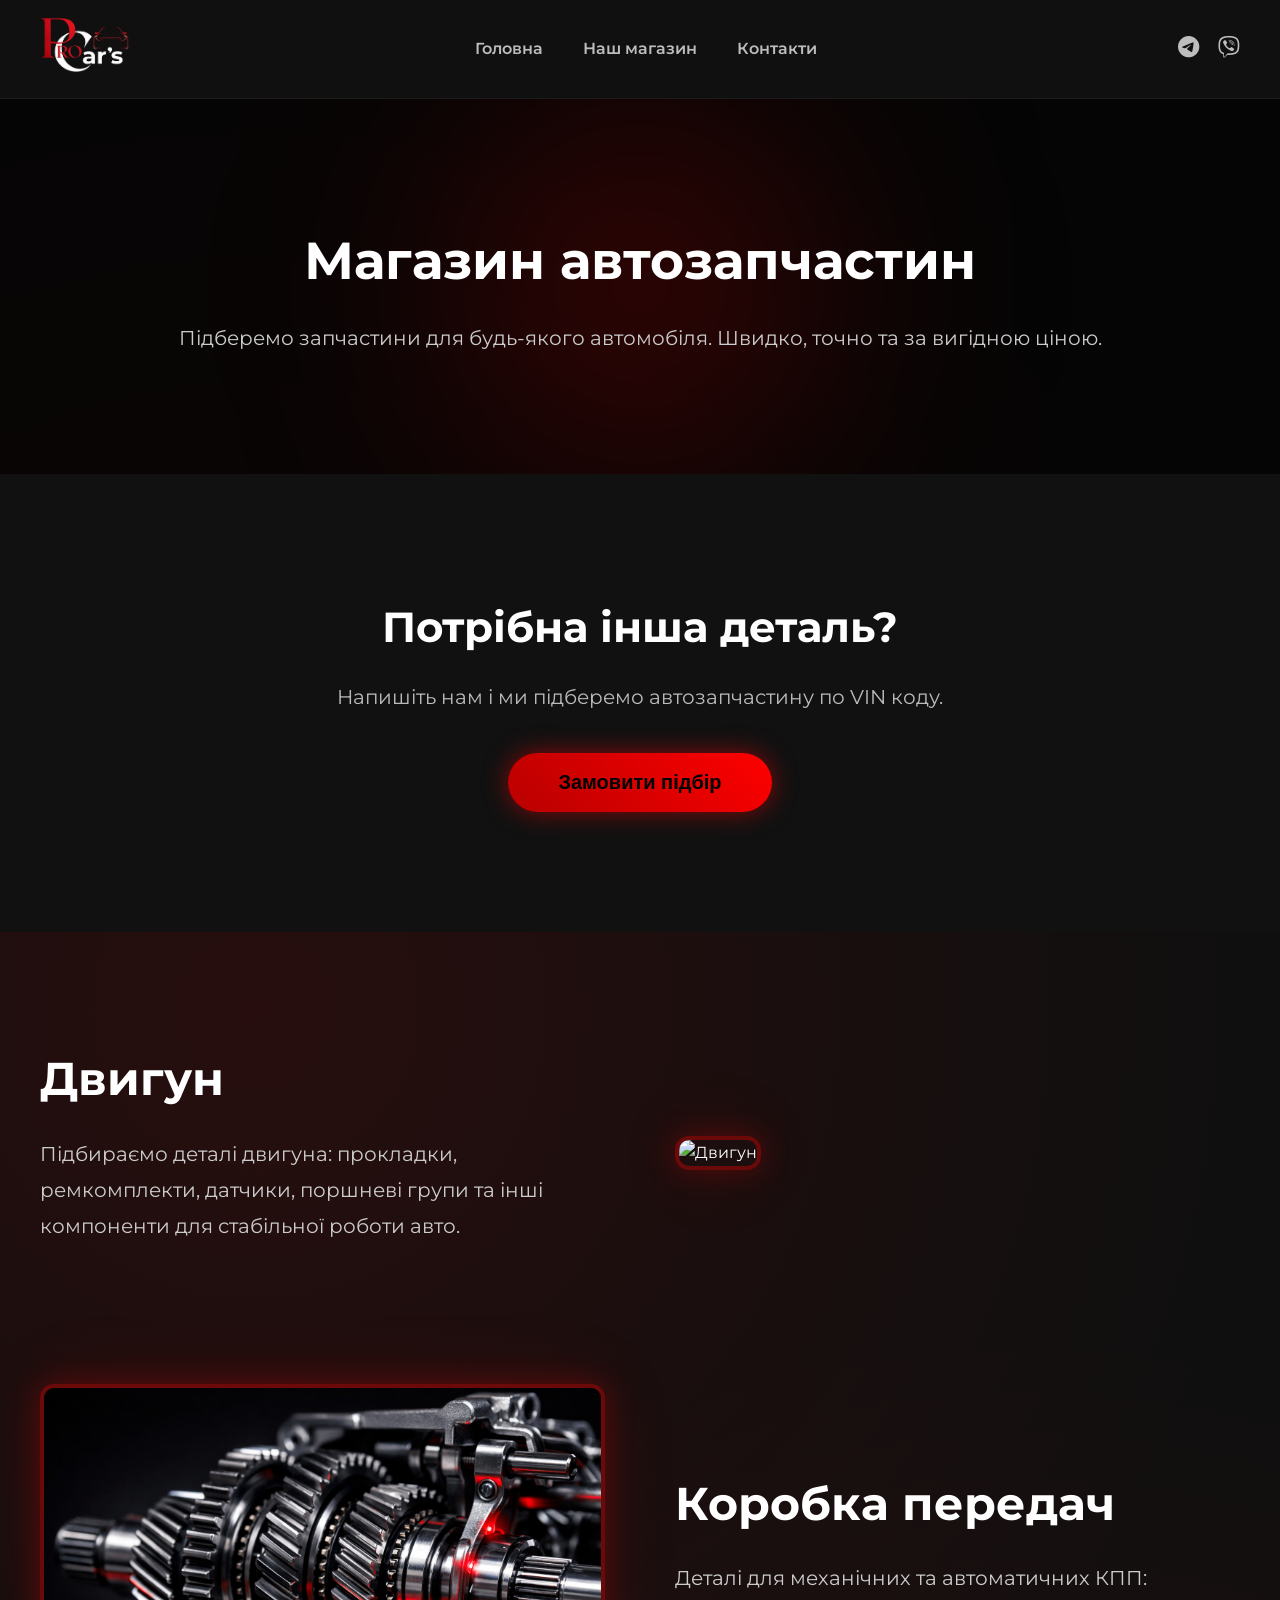
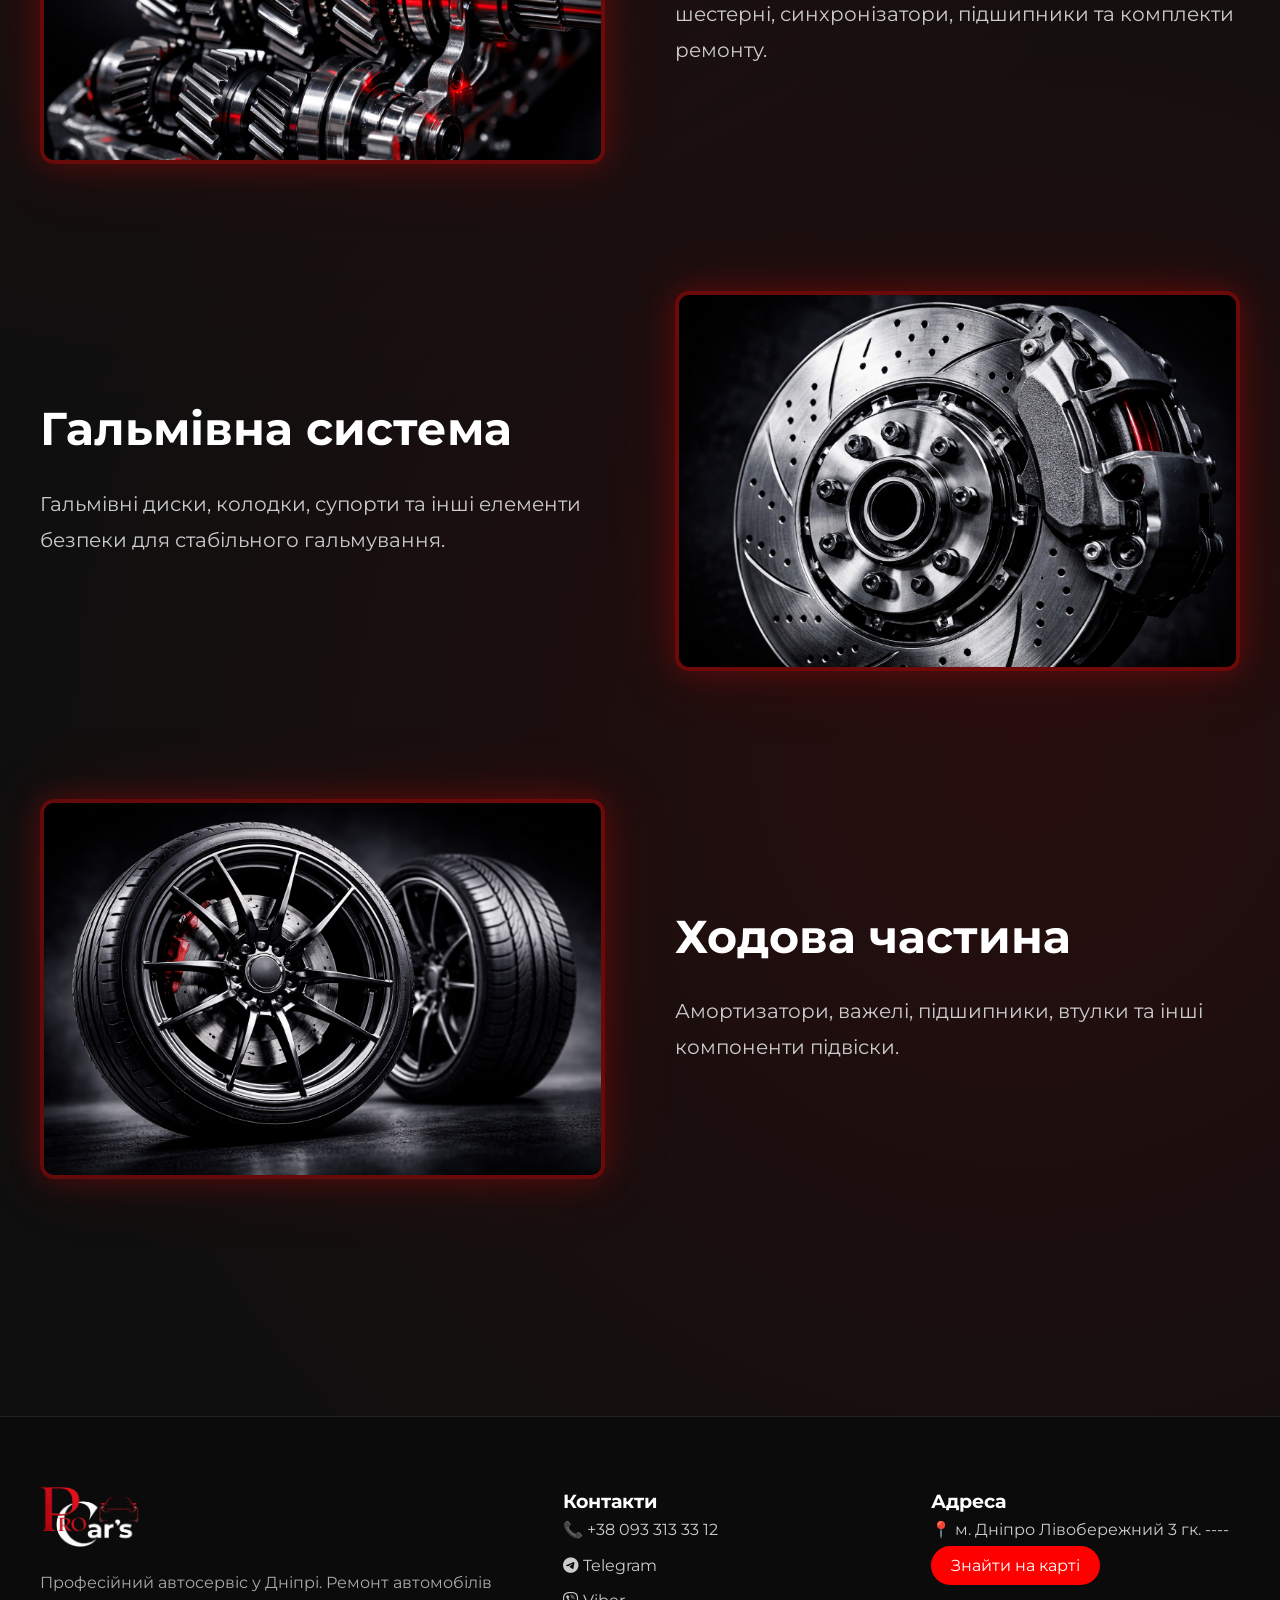
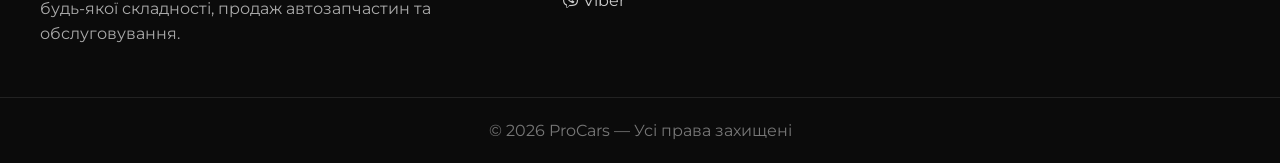
==== commit 5d176976: "вап" ====
--- a/shop.html
+++ b/shop.html
@@ -10,8 +10,11 @@
 </head>
 <body>
 
+<h1 class="seo-hidden">
+Магазин автозапчастин Дніпро, замовлення деталей, підбір по VIN, двигун, коробка передач, гальма, ходова, аксесуари
+</h1>
+
 <!-- HEADER -->
-
 <header class="header">
     <div class="container header__wrap">
         <div class="logo">
@@ -26,8 +29,10 @@
             <a href="https://t.me/"><i class="fa-brands fa-telegram"></i></a>
             <a href="viber://chat?number=+380933133312"><i class="fa-brands fa-viber"></i></a>
         </div>
-        <div class="burger" onclick="toggleMenu()">
-            <span></span><span></span><span></span>
+        <div class="burger">
+            <span></span>
+            <span></span>
+            <span></span>
         </div>
     </div>
     <div class="mobile-menu">
@@ -42,7 +47,6 @@
 </header>
 
 <!-- SHOP HERO -->
-
 <section class="shop-hero reveal">
     <div class="hero-glow"></div>
     <div class="container">
@@ -51,9 +55,8 @@
     </div>
 </section>
 
-<!-- MODAL SHOP -->
-
-<section class="shop-cta reveal shop-background">
+<!-- SHOP CTA -->
+<section class="shop-cta reveal animated-bg">
     <div class="container">
         <h2>Потрібна інша деталь?</h2>
         <p>Напишіть нам і ми підберемо автозапчастину по VIN коду.</p>
@@ -62,24 +65,21 @@
 </section>
 
 <!-- SHOP CATEGORIES -->
-
-<section class="shop-categories reveal shop-background">
+<section class="shop-categories reveal animated-bg">
     <div class="container">
 
         <!-- ENGINE -->
-
         <div class="shop-row">
             <div class="shop-text">
                 <h2>Двигун</h2>
                 <p>Підбираємо деталі двигуна: прокладки, ремкомплекти, датчики, поршневі групи та інші компоненти для стабільної роботи авто.</p>
             </div>
             <div class="shop-image">
-                <img src="image/engine.jpg" alt="Двигун">
+                <img src="image/engine-bg.jpg" alt="Двигун">
             </div>
         </div>
 
         <!-- GEARBOX -->
-
         <div class="shop-row reverse">
             <div class="shop-text">
                 <h2>Коробка передач</h2>
@@ -91,7 +91,6 @@
         </div>
 
         <!-- BRAKES -->
-
         <div class="shop-row">
             <div class="shop-text">
                 <h2>Гальмівна система</h2>
@@ -103,7 +102,6 @@
         </div>
 
         <!-- SUSPENSION -->
-
         <div class="shop-row reverse">
             <div class="shop-text">
                 <h2>Ходова частина</h2>
@@ -118,7 +116,6 @@
 </section>
 
 <!-- FOOTER -->
-
 <footer class="footer" id="footer">
     <div class="container footer-grid">
         <div class="footer-logo">
@@ -141,10 +138,9 @@
 </footer>
 
 <!-- PARTS MODAL -->
-
 <div class="modal" id="partsModal">
     <div class="modal__content">
-        <span class="modal__close" onclick="closePartsModal()">✕</span>
+        <span class="modal__close">✕</span>
         <h3>Замовлення запчастини</h3>
         <input type="text" placeholder="Марка та модель авто">
         <input type="text" placeholder="Рік випуску">
--- a/css/style.css
+++ b/css/style.css
@@ -1,4 +1,5 @@
 /* ===================================== RESET ===================================== */
+
 * {
     margin: 0;
     padding: 0;
@@ -24,7 +25,20 @@
 }
 .seo-hidden {
     position: absolute;
-    left: -9999px;
+    width: 1px;
+    height: 1px;
+    margin: -1px;
+    border: 0;
+    padding: 0;
+    
+    white-space: nowrap;
+    clip-path: inset(100%);
+    clip: rect(0 0 0 0);
+    overflow: hidden;
+}
+
+html, body {
+    overflow-x: hidden;
 }
 
 /* ===================================== HEADER ===================================== */
@@ -159,23 +173,53 @@
 
     position: fixed;
     top: 0;
-    right: -100%;
-    width: 260px;
-    height: 100vh;
-    background: #111;
-    display: flex;
-    flex-direction: column;
-    padding: 60px 30px;
-    gap: 25px;
-    transition: right 0.4s ease;
+    right: 0;
+
+    width: 280px;
+    height: 100%;
+
+    background: rgba(15, 15, 15, 0.98);
+    backdrop-filter: blur(10px);
+
+    padding: 80px 20px;
+
+    transform: translateX(100%);
+    opacity: 0;
+    visibility: hidden;
+
+    transition: 
+        transform 0.4s ease,
+        opacity 0.3s ease,
+        visibility 0.3s;
+
     z-index: 9999;
 
 }
 
+.menu-overlay {
+    position: fixed;
+    inset: 0;
+
+    background: rgba(0,0,0,0.6);
+
+    opacity: 0;
+    visibility: hidden;
+
+    transition: 0.3s;
+    z-index: 9998;
+}
+
+.menu-overlay.active {
+    opacity: 1;
+    visibility: visible;
+}
+
+/* АКТИВНОЕ СОСТОЯНИЕ */
+
 .mobile-menu.active {
-    
-    right: 0;
-
+    transform: translateX(0);
+    opacity: 1;
+    visibility: visible;
 }
 
 .mobile-menu a {
@@ -467,84 +511,145 @@
 
 }
 
-/* -------- ALL BACKGROUND ----------- */
+/* ================== HEAVY RED SPARK RAIN ================== */
+
 
 .shop-background {
     position: relative;
-    background-color: #111; /* темный фон */
+    background: #0b0b0b;
     overflow: hidden;
 }
 
-/* Контент блока поверх точек */
+/* Контент поверх */
 .shop-background .container {
     position: relative;
-    z-index: 2;
-}
-
-/* Передний слой точек */
+    z-index: 5;
+}
+
+/* ОБЩИЕ СЛОИ */
 .shop-background::before,
-.shop-background::after {
+.shop-background::after,
+.shop-background .bg-layer {
     content: "";
     position: absolute;
-    top: 0; left: 0;
-    width: 100%;
-    height: 100%;
-    background: transparent;
-    border-radius: 50%;
-}
-
-/* Слой 1 — больше точек, разные размеры */
+    inset: 0;
+    pointer-events: none;
+}
+
+/* ================= СЛОЙ 1 (мелкие, но яркие) ================= */
+.shop-background::before {
+    width: 1.5px;
+    height: 1.5px;
+
+    box-shadow:
+        5vw 10vh #ff0000,
+        10vw 30vh #ff2a2a,
+        15vw 50vh #ff0000,
+        20vw 70vh #ff3a3a,
+        25vw 20vh #ff0000,
+        30vw 60vh #ff4444,
+        35vw 40vh #ff0000,
+        40vw 80vh #ff2a2a,
+        45vw 10vh #ff0000,
+        50vw 50vh #ff3a3a,
+        55vw 30vh #ff0000,
+        60vw 75vh #ff4444,
+        65vw 15vh #ff0000,
+        70vw 55vh #ff2a2a,
+        75vw 35vh #ff0000,
+        80vw 65vh #ff3a3a,
+        85vw 25vh #ff0000,
+        90vw 45vh #ff4444,
+        95vw 70vh #ff0000;
+
+    animation: rainFast 8s linear infinite;
+    filter:
+        drop-shadow(0 0 8px rgba(255,0,0,1))
+        drop-shadow(0 0 15px rgba(255,0,0,0.6));
+}
+
+/* ================= СЛОЙ 2 (средние) ================= */
+.shop-background::after {
+    width: 2.2px;
+    height: 2.2px;
+
+    box-shadow:
+        8vw 15vh #ff0000,
+        18vw 45vh #ff5555,
+        28vw 75vh #ff0000,
+        38vw 25vh #ff2a2a,
+        48vw 55vh #ff0000,
+        58vw 35vh #ff3a3a,
+        68vw 65vh #ff0000,
+        78vw 20vh #ff5555,
+        88vw 50vh #ff0000,
+        98vw 80vh #ff2a2a;
+
+    animation: rainSlow 12s linear infinite;
+    filter:
+        drop-shadow(0 0 10px rgba(255,0,0,1))
+        drop-shadow(0 0 20px rgba(255,0,0,0.7));
+}
+
+/* ================= СЛОЙ 3 (крупные яркие “удары”) ================= */
+.shop-background {
+    --big-sparks: 
+        12vw 20vh #ff0000,
+        32vw 60vh #ff0000,
+        52vw 40vh #ff0000,
+        72vw 70vh #ff0000,
+        92vw 30vh #ff0000;
+}
+
 .shop-background::before {
     box-shadow:
-        10vw 5vh #ff0000,
-        20vw 20vh #ff1919,
-        35vw 15vh #ff3b3b,
-        50vw 10vh #ff4d4d,
-        65vw 30vh #ff2e2e,
-        80vw 25vh #ff0000,
-        90vw 40vh #ff1919,
-        5vw 35vh #ff3b3b,
-        15vw 50vh #ff4d4d,
-        40vw 60vh #ff2e2e;
-    width: 2px;
-    height: 2px;
-    border-radius: 50%;
-    animation: sparkFall 15s linear infinite;
-    opacity: 0.9;
-}
-
-/* Слой 2 — для хаотичности */
-.shop-background::after {
-    box-shadow:
-        5vw 10vh #ff1919,
-        25vw 5vh #ff0000,
-        45vw 25vh #ff3b3b,
-        60vw 15vh #ff4d4d,
-        75vw 35vh #ff2e2e,
-        85vw 50vh #ff0000,
-        95vw 40vh #ff1919,
-        15vw 60vh #ff3b3b,
-        30vw 45vh #ff4d4d,
-        55vw 55vh #ff2e2e;
-    width: 2px;
-    height: 2px;
-    border-radius: 50%;
-    animation: sparkFall2 18s linear infinite;
-    opacity: 0.9;
-}
-
-@keyframes sparkFall {
-    0% { transform: translateY(-10px); opacity: 0; }
-    10% { opacity: 1; }
-    90% { transform: translateY(120%); opacity: 1; }
-    100% { opacity: 0; }
-}
-
-@keyframes sparkFall2 {
-    0% { transform: translateY(-10px); opacity: 0; }
-    10% { opacity: 1; }
-    90% { transform: translateY(120%); opacity: 1; }
-    100% { opacity: 0; }
+        var(--big-sparks),
+        5vw 10vh #ff0000,
+        10vw 30vh #ff2a2a,
+        15vw 50vh #ff0000,
+        20vw 70vh #ff3a3a,
+        25vw 20vh #ff0000,
+        30vw 60vh #ff4444,
+        35vw 40vh #ff0000,
+        40vw 80vh #ff2a2a,
+        45vw 10vh #ff0000,
+        50vw 50vh #ff3a3a;
+}
+
+/* ================= АНИМАЦИИ ================= */
+
+@keyframes rainFast {
+    0% {
+        transform: translateY(-30px) translateX(0);
+        opacity: 0;
+    }
+    10% {
+        opacity: 1;
+    }
+    50% {
+        transform: translateY(60vh) translateX(-15px);
+    }
+    100% {
+        transform: translateY(140vh) translateX(20px);
+        opacity: 0;
+    }
+}
+
+@keyframes rainSlow {
+    0% {
+        transform: translateY(-40px) translateX(0);
+        opacity: 0;
+    }
+    15% {
+        opacity: 1;
+    }
+    60% {
+        transform: translateY(70vh) translateX(25px);
+    }
+    100% {
+        transform: translateY(150vh) translateX(-20px);
+        opacity: 0;
+    }
 }
 
 /* ===================================== FOOTER ===================================== */
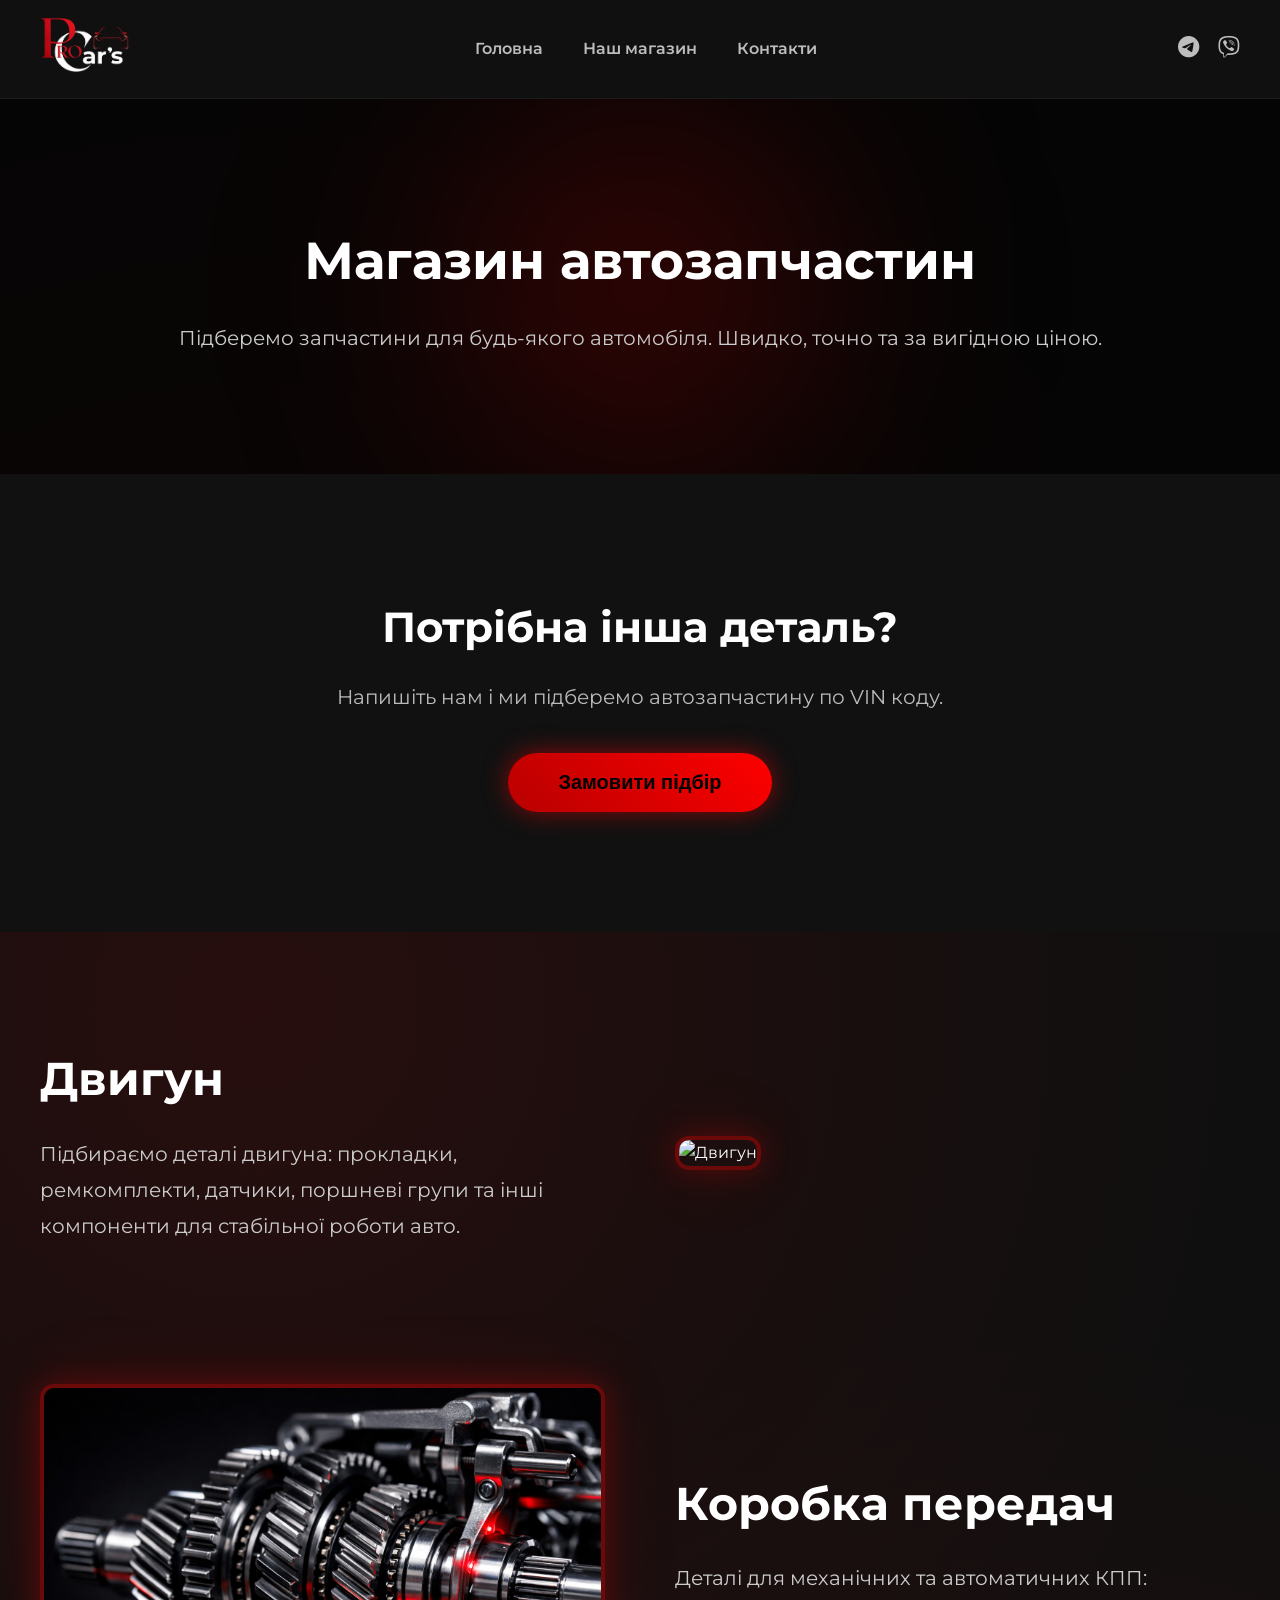
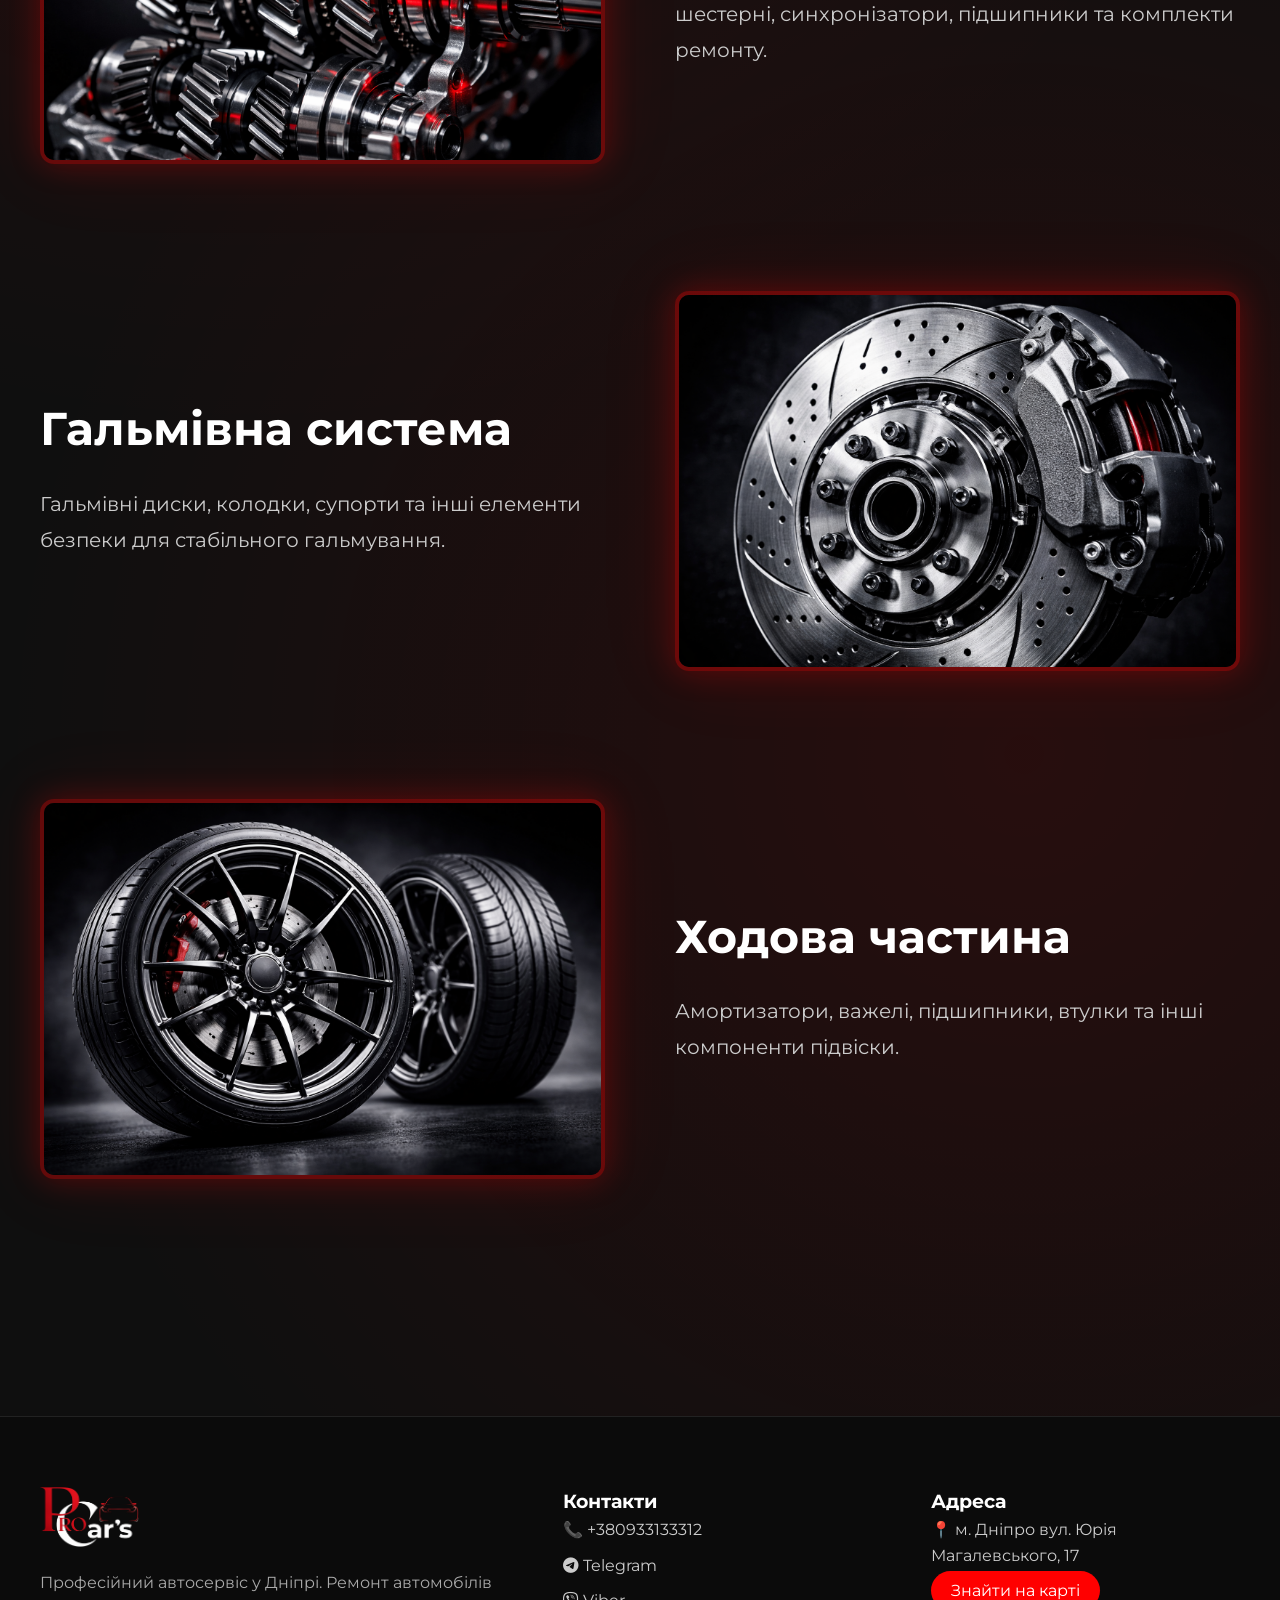
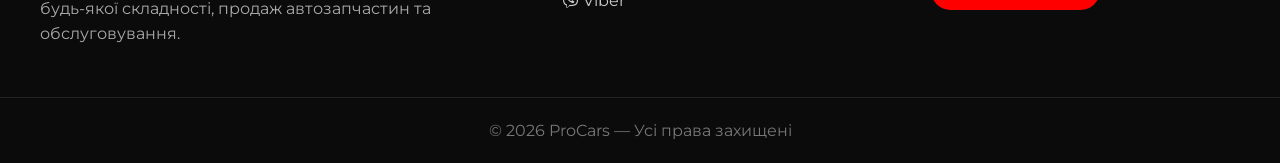
==== commit f7405ee4: "rer" ====
--- a/shop.html
+++ b/shop.html
@@ -26,7 +26,7 @@
             <a href="#footer">Контакти</a>
         </nav>
         <div class="contacts">
-            <a href="https://t.me/"><i class="fa-brands fa-telegram"></i></a>
+            <a href="https://web.telegram.org/k/#@Procars_Dnepr"><i class="fa-brands fa-telegram"></i></a>
             <a href="viber://chat?number=+380933133312"><i class="fa-brands fa-viber"></i></a>
         </div>
         <div class="burger">
@@ -124,21 +124,21 @@
         </div>
         <div class="footer-contact">
             <h3>Контакти</h3>
-            <a href="tel:+380933133312">📞 +38 093 313 33 12</a>
-            <a href="https://t.me/"><i class="fa-brands fa-telegram"></i> Telegram</a>
+            <a href="tel:+380933133312">📞 +380933133312</a>
+            <a href="https://web.telegram.org/k/#@Procars_Dnepr"><i class="fa-brands fa-telegram"></i> Telegram</a>
             <a href="viber://chat?number=+380933133312"><i class="fa-brands fa-viber"></i> Viber</a>
         </div>
         <div class="footer-address">
             <h3>Адреса</h3>
-            <p>📍 м. Дніпро Лівобережний 3 гк. ----</p>
-            <a href="https://maps.google.com/?q=Dnipro" target="_blank" class="map-btn">Знайти на карті</a>
+            <p>📍 м. Дніпро вул. Юрія Магалевського, 17</p>
+            <a href="https://www.google.com/maps/place/48%C2%B032'05.9%22N+35%C2%B000'57.6%22E/@48.5349783,35.013431,17z/data=!3m1!4b1!4m4!3m3!8m2!3d48.5349783!4d35.0160059?entry=ttu&g_ep=EgoyMDI2MDMxOC4xIKXMDSoASAFQAw%3D%3D" target="_blank" class="map-btn">Знайти на карті</a>
         </div>
     </div>
     <div class="footer-bottom">© 2026 ProCars — Усі права захищені</div>
 </footer>
 
 <!-- PARTS MODAL -->
-<div class="modal" id="partsModal">
+<div class="modal" id="shopPartsModal">
     <div class="modal__content">
         <span class="modal__close">✕</span>
         <h3>Замовлення запчастини</h3>
@@ -146,7 +146,7 @@
         <input type="text" placeholder="Рік випуску">
         <input type="text" placeholder="VIN код">
         <textarea placeholder="Яка запчастина потрібна"></textarea>
-        <button class="main-btn">Відправити запит</button>
+        <button type="submit" class="main-btn" data-target="shopPartsModal">Відправити запит</button>
     </div>
 </div>
 
--- a/css/style.css
+++ b/css/style.css
@@ -311,19 +311,48 @@
 }
 
 /* ===================================== PARTS ORDER ===================================== */
+
 .parts-order {
-    padding: 100px 0;
+    padding: 100px 20px;
     text-align: center;
     background: #121212;
-}
-.parts-content h2 {
+    overflow: hidden;
+}
+
+.parts-order .parts-content {
+    max-width: 700px;
+    margin: 0 auto;
+    word-wrap: break-word;
+}
+
+.parts-order .parts-content h2 {
     font-size: 40px;
     margin-bottom: 20px;
 }
-.parts-content p {
+
+.parts-order .parts-content p {
     font-size: 20px;
     color: #bbb;
     margin-bottom: 35px;
+}
+
+/* Адаптив */
+@media (max-width: 900px) {
+    .parts-order .parts-content h2 {
+        font-size: 32px;
+    }
+    .parts-order .parts-content p {
+        font-size: 18px;
+    }
+}
+
+@media (max-width: 600px) {
+    .parts-order .parts-content h2 {
+        font-size: 28px;
+    }
+    .parts-order .parts-content p {
+        font-size: 16px;
+    }
 }
 .order-btn {
     background: red;
@@ -336,6 +365,7 @@
 }
 
 /* ===================================== SERVICES ===================================== */
+
 .services {
     padding: 120px 0;
 }
@@ -690,48 +720,64 @@
 }
 
 /* ===================================== MODAL ===================================== */
+
 .modal {
     position: fixed;
     inset: 0;
     display: none;
     align-items: center;
     justify-content: center;
-    padding: 30px;
+    padding: 20px;
     background: rgba(0,0,0,0.85);
     z-index: 99999;
     overflow-y: auto;
 }
+
 .modal.active {
     display: flex;
 }
+
 .modal__content {
     position: relative;
     width: 480px;
     max-width: 95%;
     background: #121212;
     border-radius: 16px;
-    padding: 40px 35px;
+    padding: 40px 30px;
     display: flex;
     flex-direction: column;
-    gap: 18px;
-}
-.modal__content input, .modal__content textarea {
+    gap: 20px;
+    box-shadow: 0 0 25px rgba(255,0,0,0.5);
+}
+
+.modal__content input,
+.modal__content textarea {
     width: 100%;
-    padding: 14px;
+    padding: 12px 14px;
     border-radius: 8px;
     border: 1px solid #2a2a2a;
     background: #1a1a1a;
     color: white;
-}
+    font-size: 16px;
+}
+
 .modal__content button.main-btn {
-    align-self: flex-start;
-}
+    align-self: center;
+    margin-top: 10px;
+}
+
 .modal__close {
     position: absolute;
     top: 14px;
     right: 18px;
     font-size: 20px;
     cursor: pointer;
+    color: #ff0000;
+    transition: transform 0.2s;
+}
+
+.modal__close:hover {
+    transform: scale(1.2);
 }
 
 /* ===================================== HERO GLOW ===================================== */
